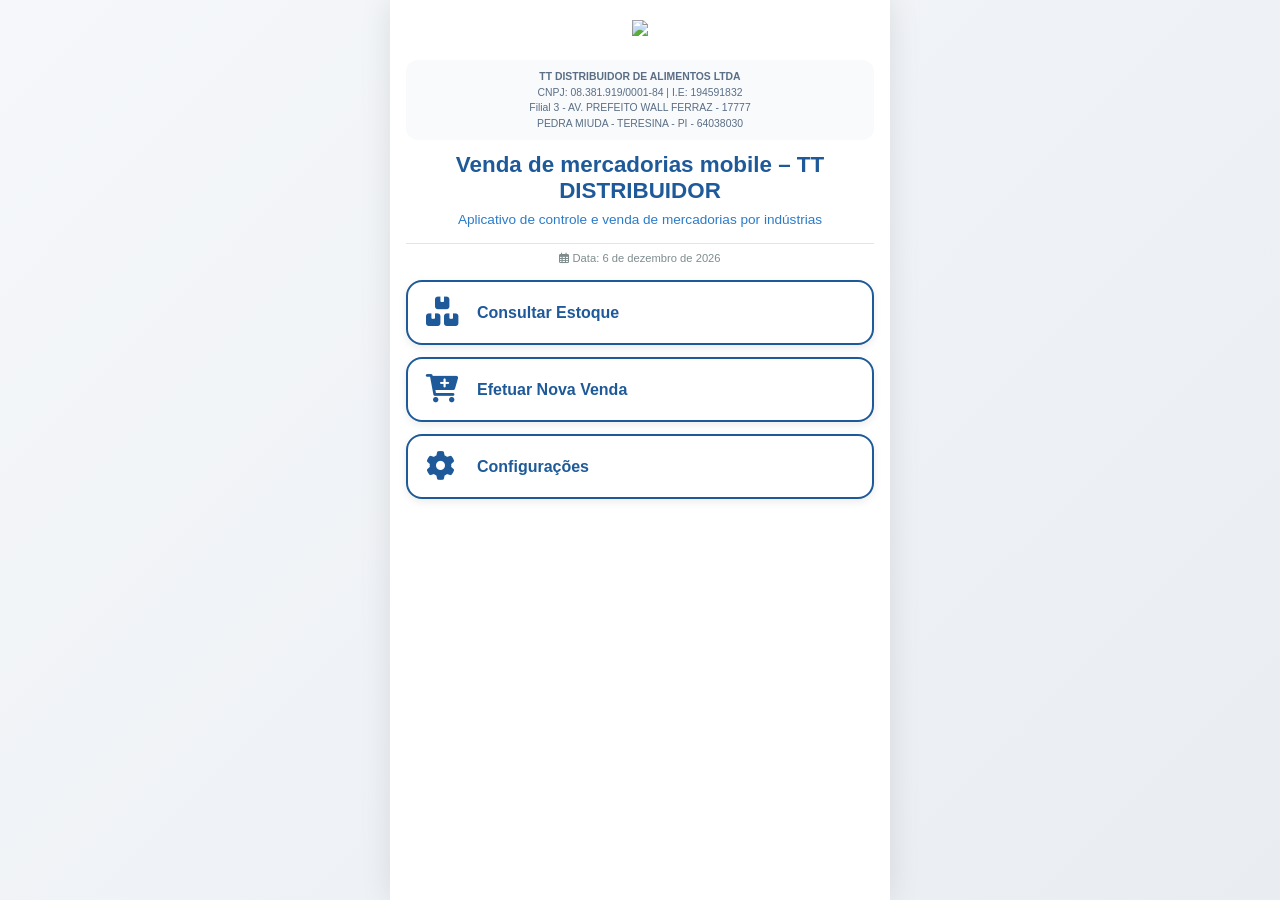
==== index.html @ 6c36cd5a "Update index.html" ====
<!DOCTYPE html>
<html lang="pt-BR">
<head>
    <meta charset="UTF-8">
    <meta name="viewport" content="width=device-width, initial-scale=1.0, viewport-fit=cover, user-scalable=no">
    <title>TT DISTRIBUIDOR - Vendas Mobile</title>
    <!-- APROVADO - NÃO MEXER: Font Awesome 6 -->
    <link rel="stylesheet" href="https://cdnjs.cloudflare.com/ajax/libs/font-awesome/6.0.0-beta3/css/all.min.css">
    <style>
        /* ========== APROVADO - NÃO MEXER ========== */
        * { margin: 0; padding: 0; box-sizing: border-box; -webkit-tap-highlight-color: transparent; }
        body { font-family: 'Segoe UI', sans-serif; background: linear-gradient(135deg, #f5f7fa 0%, #e9edf2 100%); display: flex; align-items: center; justify-content: center; min-height: 100vh; }
        .app-container { width: 100%; max-width: 500px; height: 100vh; background: white; box-shadow: 0 0 30px rgba(0,0,0,0.1); overflow-y: auto; overflow-x: hidden; position: relative; }
        .tela { width: 100%; min-height: 100vh; padding: 20px 16px 25px; display: flex; flex-direction: column; background: white; }
        #telaMenu { justify-content: space-between; }
        .card-content { width: 100%; flex: 1; display: flex; flex-direction: column; }
        .logo-area { text-align: center; margin-bottom: 12px; }
        .logo { max-width: 90px; height: auto; margin-bottom: 8px; }
        .empresa-dados { font-size: 0.65rem; color: #5a6e85; text-align: center; line-height: 1.3; background: #f8fafc; padding: 8px; border-radius: 12px; margin-bottom: 12px; }
        .empresa-dados p { margin: 2px 0; }
        .capa-titulo { font-size: 1.4rem; font-weight: 800; color: #1E5A99; text-align: center; margin-bottom: 0.5rem; }
        .capa-subtitulo { font-size: 0.85rem; color: #2B7BC9; text-align: center; margin-bottom: 1rem; }
        .data-ref { font-size: 0.7rem; color: #7f8c8d; text-align: center; margin-bottom: 1rem; padding-top: 0.5rem; border-top: 1px solid #e0e6ed; }
        .menu-botao { width: 100%; background: white; border: 2px solid #1E5A99; border-radius: 16px; padding: 0 18px; height: 65px; display: flex; align-items: center; gap: 15px; margin-bottom: 12px; cursor: pointer; transition: 0.2s; box-shadow: 0 3px 8px rgba(0,0,0,0.08); }
        .menu-botao:last-child { margin-bottom: 0; }
        .menu-botao i { font-size: 1.8rem; color: #1E5A99; width: 36px; }
        .menu-botao span { font-size: 1rem; font-weight: 600; color: #1E5A99; flex: 1; }
        .menu-botao:active { transform: scale(0.97); background: #f0f7ff; }

        /* Estoque - cabeçalho fixo (APROVADO) */
        #telaEstoque { height: 100vh; padding: 0; }
        #telaEstoque .card-content { height: 100%; padding: 20px 16px 25px; display: flex; flex-direction: column; }
        .estoque-fixed-header { position: sticky; top: 0; z-index: 10; background: white; padding-bottom: 10px; margin-bottom: 10px; flex-shrink: 0; }
        .tela-header { display: flex; align-items: center; gap: 12px; margin-bottom: 15px; padding-bottom: 10px; border-bottom: 2px solid #e2e8f0; }
        .btn-voltar { background: none; border: none; font-size: 1.5rem; color: #1E5A99; cursor: pointer; width: 36px; height: 36px; border-radius: 50%; display: flex; align-items: center; justify-content: center; }
        .btn-voltar:active { background: #eef2f8; }
        .tela-header h2 { font-size: 1.4rem; color: #1E5A99; margin: 0; }
        .search-box { width: 100%; padding: 10px 12px; margin: 8px 0 12px; border-radius: 10px; border: 1.5px solid #cbd5e0; font-size: 0.9rem; }
        .search-box:focus { outline: none; border-color: #1E5A99; box-shadow: 0 0 0 3px rgba(30,90,153,0.1); }
        .totais-container { display: flex; gap: 12px; margin-bottom: 12px; }
        .total-card { flex: 1; background: linear-gradient(135deg, #1E5A99 0%, #2B7BC9 100%); color: white; padding: 12px; border-radius: 12px; text-align: center; }
        .total-card i { font-size: 1.2rem; margin-bottom: 5px; display: block; }
        .total-label { font-size: 0.7rem; opacity: 0.9; }
        .total-value { font-size: 1.1rem; font-weight: bold; }
        .btn-nova-venda-estoque { width: 100%; padding: 12px; background: #1E5A99; color: white; border: none; border-radius: 12px; font-size: 1rem; font-weight: 600; margin: 10px 0 5px; cursor: pointer; }
        .btn-nova-venda-estoque:active { transform: scale(0.98); background: #0f3e6b; }
        .btn-exportar-excel { background-color: #28a745 !important; }
        .estoque-container { flex: 1; overflow-y: auto; min-height: 0; }
        .estoque-tabela { width: 100%; border-collapse: collapse; font-size: 0.75rem; }
        .estoque-tabela thead { position: sticky; top: 0; z-index: 9; background: #1E5A99; }
        .estoque-tabela th { background: #1E5A99; color: white; padding: 10px 6px; text-align: left; cursor: pointer; user-select: none; }
        .estoque-tabela th i { margin-left: 5px; font-size: 0.7rem; }
        .estoque-tabela td { padding: 8px 6px; border-bottom: 1px solid #e2e8f0; color: #2d3748; background: white; white-space: nowrap; }
        .estoque-tabela td:nth-child(2) { white-space: normal !important; word-break: break-word; }

        /* Telas de cliente e venda (APROVADO) */
        .tela-header-nofixed { display: flex; align-items: center; gap: 12px; margin-bottom: 15px; padding-bottom: 10px; border-bottom: 2px solid #e2e8f0; }
        .cliente-selecionado-box { background: #e8f0fe; padding: 12px; border-radius: 10px; margin: 10px 0; text-align: center; color: #1E5A99; font-weight: 500; }
        .btn-pesquisar-cliente { width: 100%; padding: 12px; background: #1E5A99; color: white; border: none; border-radius: 12px; font-size: 1rem; font-weight: 600; margin: 10px 0; cursor: pointer; }
        .clientes-lista { flex: 1; overflow-y: auto; margin-top: 10px; }
        .lista-clientes { display: flex; flex-direction: column; gap: 10px; }
        .cliente-card { background: white; border: 1px solid #e2e8f0; border-radius: 12px; padding: 12px; display: flex; justify-content: space-between; align-items: center; }
        .cliente-info { font-size: 0.7rem; color: #7f8c8d; }
        .btn-selecionar-cliente { background: #1E5A99; color: white; border: none; border-radius: 8px; padding: 8px 12px; cursor: pointer; }
        .form-cliente { margin-top: 15px; }
        .form-group { margin-bottom: 12px; }
        .form-group label { display: block; font-size: 0.75rem; font-weight: 600; color: #1E5A99; margin-bottom: 3px; }
        .form-group input { width: 100%; padding: 10px; border: 1px solid #cbd5e0; border-radius: 8px; }
        .form-row { display: flex; gap: 10px; }
        .botoes-form { display: flex; gap: 10px; margin-top: 15px; flex-wrap: wrap; }
        .btn-form { flex: 1; padding: 10px; border: none; border-radius: 8px; font-weight: 600; cursor: pointer; }
        .btn-salvar { background: #1E5A99; color: white; }
        .btn-excluir { background: #dc3545; color: white; }
        .btn-cancelar { background: #6c757d; color: white; }
        .btn-novo { background: #2B7BC9; color: white; }
        .loading-message, .error-message, .placeholder-mensagem { text-align: center; padding: 40px; border-radius: 24px; }
        .loading-message { color: #1E5A99; }
        .error-message { color: #e53e3e; background: #fff5f5; }
        .placeholder-mensagem { background: #f8fafc; border: 1px dashed #bdd4e7; color: #4b6b8f; }
        .placeholder-mensagem i { font-size: 2.5rem; color: #90aec9; margin-bottom: 12px; display: block; }

        /* Novos estilos para ações da venda */
        .acoes-venda { display: flex; gap: 8px; margin-bottom: 15px; flex-wrap: wrap; }
        .acoes-venda .btn-form { font-size: 0.8rem; padding: 8px; }

        /* Responsividade */
        @media (max-width: 480px) {
            .tela { padding: 15px 12px 20px; }
            .capa-titulo { font-size: 1.3rem; }
            .menu-botao { height: 58px; }
            .form-row { flex-direction: column; gap: 0; }
            .botoes-form { flex-direction: column; }
            .cliente-card { flex-direction: column; gap: 10px; text-align: center; }
            .btn-selecionar-cliente { width: 100%; }
            .acoes-venda { gap: 5px; }
            .acoes-venda .btn-form { padding: 6px; font-size: 0.7rem; }
        }
        .app-container::-webkit-scrollbar, .estoque-container::-webkit-scrollbar, .clientes-lista::-webkit-scrollbar { width: 5px; }
        .app-container::-webkit-scrollbar-track, .estoque-container::-webkit-scrollbar-track, .clientes-lista::-webkit-scrollbar-track { background: #e2e8f0; }
        .app-container::-webkit-scrollbar-thumb, .estoque-container::-webkit-scrollbar-thumb, .clientes-lista::-webkit-scrollbar-thumb { background: #1E5A99; border-radius: 10px; }
    </style>
</head>
<body>
<div class="app-container">
    <!-- ========== TELAS APROVADAS (MENU, ESTOQUE, CLIENTES, CONFIG) ========== -->
    <!-- MENU PRINCIPAL -->
    <div class="tela" id="telaMenu" style="display: flex;">
        <div class="card-content">
            <div class="logo-area"><img src="https://i.imgur.com/1BQJhXp.png" class="logo"></div>
            <div class="empresa-dados"><p><strong>TT DISTRIBUIDOR DE ALIMENTOS LTDA</strong></p><p>CNPJ: 08.381.919/0001-84 | I.E: 194591832</p><p>Filial 3 - AV. PREFEITO WALL FERRAZ - 17777</p><p>PEDRA MIUDA - TERESINA - PI - 64038030</p></div>
            <div class="capa-titulo">Venda de mercadorias mobile – TT DISTRIBUIDOR</div>
            <div class="capa-subtitulo">Aplicativo de controle e venda de mercadorias por indústrias</div>
            <div class="data-ref" id="dataAtual"></div>
            <div class="menu-botao" data-tela="telaEstoque"><i class="fas fa-boxes"></i><span>Consultar Estoque</span></div>
            <div class="menu-botao" data-tela="telaVenda"><i class="fas fa-cart-plus"></i><span>Efetuar Nova Venda</span></div>
            <div class="menu-botao" data-tela="telaConfig"><i class="fas fa-cog"></i><span>Configurações</span></div>
        </div>
    </div>

    <!-- ESTOQUE (APROVADO) -->
    <div class="tela" id="telaEstoque" style="display: none;">
        <div class="card-content">
            <div class="estoque-fixed-header">
                <div class="tela-header"><button class="btn-voltar" data-voltar="menu"><i class="fas fa-arrow-left"></i></button><h2><i class="fas fa-boxes"></i> Estoque</h2></div>
                <input type="text" id="pesquisaEstoque" class="search-box" placeholder="🔍 Pesquisar por código ou descrição...">
                <div class="totais-container"><div class="total-card"><i class="fas fa-dollar-sign"></i><div class="total-label">Valor Total</div><div class="total-value" id="valorTotal">R$ 0,00</div></div><div class="total-card"><i class="fas fa-boxes"></i><div class="total-label">Quantidade Total</div><div class="total-value" id="qtTotal">0</div></div></div>
                <button id="btnExportarExcel" class="btn-nova-venda-estoque btn-exportar-excel"><i class="fas fa-file-excel"></i> Exportar para Excel</button>
                <button id="btnNovaVendaEstoque" class="btn-nova-venda-estoque"><i class="fas fa-cart-plus"></i> Efetuar Nova Venda</button>
            </div>
            <div id="estoqueContainer" class="estoque-container"><div class="placeholder-mensagem">Carregando estoque...</div></div>
        </div>
    </div>

    <!-- VENDA (REFINADA COM CORREÇÕES) -->
    <div class="tela" id="telaVenda" style="display: none;">
        <div class="card-content">
            <div class="tela-header-nofixed">
                <button class="btn-voltar" data-voltar="menu"><i class="fas fa-arrow-left"></i></button>
                <h2 style="color: #1E5A99;"><i class="fas fa-cart-plus"></i> Nova Venda</h2>
            </div>
            <div class="cliente-selecionado-box" id="clienteSelecionadoDisplay"><strong>Nenhum cliente selecionado</strong></div>
            <!-- Ações da venda -->
            <div class="acoes-venda">
                <button id="btnAdicionarVenda" class="btn-form btn-novo"><i class="fas fa-plus"></i> Adicionar</button>
                <button id="btnEditarVenda" class="btn-form btn-salvar"><i class="fas fa-edit"></i> Editar</button>
                <button id="btnExcluirVenda" class="btn-form btn-excluir"><i class="fas fa-trash"></i> Excluir</button>
                <button id="btnCancelarVenda" class="btn-form btn-cancelar"><i class="fas fa-times"></i> Cancelar</button>
            </div>
            <!-- Botões principais (Lançar Produtos no topo, como solicitado) -->
            <button id="btnLancarProdutos" class="btn-nova-venda-estoque"><i class="fas fa-cube"></i> Lançar Produtos</button>
            <button id="btnPesquisarVendas" class="btn-nova-venda-estoque" style="background-color:#2B7BC9;"><i class="fas fa-search"></i> Pesquisar Vendas</button>
            <!-- Botão Cadastrar Cliente adicionado -->
            <button id="btnCadastrarClienteVenda" class="btn-nova-venda-estoque" style="background-color:#2B7BC9;"><i class="fas fa-user-plus"></i> Cadastrar Cliente</button>
        </div>
    </div>

    <!-- SELEÇÃO DE CLIENTE (APROVADO) -->
    <div class="tela" id="telaSelecionarCliente" style="display: none;">
        <div class="card-content">
            <div class="tela-header-nofixed"><button class="btn-voltar" data-voltar="venda"><i class="fas fa-arrow-left"></i></button><h2 style="color: #1E5A99;"><i class="fas fa-users"></i> Selecionar Cliente</h2></div>
            <input type="text" id="pesquisaCliente" class="search-box" placeholder="🔍 Pesquisar por Nome, CPF ou Telefone">
            <div id="listaClientesContainer" class="clientes-lista"><div class="loading-message">Carregando clientes...</div></div>
            <button id="btnCadastrarNovoCliente" class="btn-nova-venda-estoque" style="margin-top:15px;"><i class="fas fa-user-plus"></i> Cadastrar Novo Cliente</button>
        </div>
    </div>

    <!-- CADASTRO DE CLIENTES (APROVADO) -->
    <div class="tela" id="telaClientes" style="display: none;">
        <div class="card-content">
            <div class="tela-header-nofixed"><button class="btn-voltar" data-voltar="venda"><i class="fas fa-arrow-left"></i></button><h2 style="color: #1E5A99;"><i class="fas fa-users"></i> Cadastro de Clientes</h2></div>
            <input type="text" id="pesquisaClientesCadastro" class="search-box" placeholder="🔍 Pesquisar por nome ou CPF">
            <div id="listaClientesCadastro" class="clientes-lista" style="max-height:200px; margin:10px 0; border:1px solid #e2e8f0; border-radius:12px;"><div class="loading-message">Carregando clientes...</div></div>
            <div class="form-cliente">
                <h3 style="color:#1E5A99; margin-bottom:15px;">Dados do Cliente</h3>
                <div class="form-group"><label>Nome Completo *</label><input type="text" id="editNomeCliente" placeholder="Digite o nome completo"></div>
                <div class="form-group"><label>CPF</label><input type="text" id="editCpfCliente" placeholder="000.000.000-00"></div>
                <div class="form-group"><label>Telefone</label><input type="text" id="editTelefoneCliente" placeholder="(00) 00000-0000"></div>
                <div class="form-row"><div class="form-group" style="flex:1"><label>UF</label><input type="text" id="editUfCliente" placeholder="PI" maxlength="2"></div><div class="form-group" style="flex:2"><label>Cidade</label><input type="text" id="editCidadeCliente" placeholder="Teresina"></div></div>
                <div class="form-group"><label>Endereço</label><input type="text" id="editEnderecoCliente" placeholder="Rua, Avenida..."></div>
                <div class="form-row"><div class="form-group" style="flex:1"><label>Número</label><input type="text" id="editNumeroCliente" placeholder="Número"></div><div class="form-group" style="flex:2"><label>Complemento</label><input type="text" id="editComplementoCliente" placeholder="Apto, Bloco..."></div></div>
                <div class="form-group"><label>CEP</label><input type="text" id="editCepCliente" placeholder="00000-000"></div>
                <div class="botoes-form"><button id="btnCriarNovoCliente" class="btn-form btn-novo"><i class="fas fa-plus"></i> NOVO</button><button id="btnSalvarCliente" class="btn-form btn-salvar"><i class="fas fa-save"></i> SALVAR</button><button id="btnExcluirCliente" class="btn-form btn-excluir"><i class="fas fa-trash"></i> EXCLUIR</button><button id="btnCancelarCliente" class="btn-form btn-cancelar"><i class="fas fa-times"></i> CANCELAR</button></div>
            </div>
        </div>
    </div>

    <!-- CONFIGURAÇÕES (APROVADO) -->
    <div class="tela" id="telaConfig" style="display: none;">
        <div class="card-content">
            <div class="tela-header-nofixed"><button class="btn-voltar" data-voltar="menu"><i class="fas fa-arrow-left"></i></button><h2 style="color: #1E5A99;"><i class="fas fa-cog"></i> Configurações</h2></div>
            <div class="placeholder-mensagem"><i class="fas fa-sliders-h"></i> Ajustes do sistema<br><span style="font-size:0.85rem">Personalização futura</span></div>
        </div>
    </div>

    <!-- ========== NOVAS TELAS ========== -->
    <!-- LANÇAR PRODUTOS (com coluna DTVAL) -->
    <div class="tela" id="telaLancarProdutos" style="display: none;">
        <div class="card-content">
            <div class="tela-header-nofixed">
                <button class="btn-voltar" data-voltar="venda"><i class="fas fa-arrow-left"></i></button>
                <h2 style="color: #1E5A99;"><i class="fas fa-cube"></i> Lançar Produtos</h2>
            </div>
            <input type="text" id="pesquisaProdutoLancamento" class="search-box" placeholder="🔍 Pesquisar por código ou descrição...">
            <div class="estoque-container" id="tabelaLancamentoContainer">
                <div class="loading-message">Carregando produtos...</div>
            </div>
            <div class="totais-container" id="totaisLancamento" style="margin-top: 10px;">
                <div class="total-card"><i class="fas fa-boxes"></i><div class="total-label">Qtde Total</div><div class="total-value" id="lancQtdeTotal">0</div></div>
                <div class="total-card"><i class="fas fa-dollar-sign"></i><div class="total-label">Valor Total</div><div class="total-value" id="lancValorTotal">R$ 0,00</div></div>
            </div>
        </div>
    </div>

    <!-- HISTÓRICO DE VENDAS -->
    <div class="tela" id="telaHistoricoVendas" style="display: none;">
        <div class="card-content">
            <div class="tela-header-nofixed">
                <button class="btn-voltar" data-voltar="venda"><i class="fas fa-arrow-left"></i></button>
                <h2 style="color: #1E5A99;"><i class="fas fa-search"></i> Histórico de Vendas</h2>
            </div>
            <input type="text" id="pesquisaHistoricoVendas" class="search-box" placeholder="🔍 Pesquisar por ID, Cliente ou Data...">
            <div class="estoque-container" id="tabelaHistoricoContainer">
                <div class="loading-message">Carregando histórico...</div>
            </div>
        </div>
    </div>
</div>

<script>
    /* ============================================
       APROVADO - NÃO MEXER: CONFIGURAÇÕES GLOBAIS
       ============================================ */
    const API_URL = 'https://script.google.com/macros/s/AKfycbwCC3cN-zvxGjGw5QmlFsC7KMmFjgJFiBq6y6RikxExv_N7SqSDoewvzVIdn1NzF0Lfsw/exec';
    let produtosOriginais = [], clientesOriginais = [], clienteSelecionado = null, editandoClienteId = null;
    let sortStateEstoque = { col: -1, asc: true };
    let produtosFiltradosAtuais = [];

    // ========== TROCA DE TELAS (APROVADO) ==========
    function mostrarTela(id) {
        document.querySelectorAll('.tela').forEach(t => t.style.display = 'none');
        const tela = document.getElementById(id);
        if (tela) tela.style.display = 'flex';
    }

    // ========== DELEGAÇÃO DE EVENTOS - RESOLVE TODOS OS CLICK ==========
    document.addEventListener('click', function(e) {
        // Botões de voltar (qualquer elemento com a classe .btn-voltar)
        if (e.target.closest('.btn-voltar')) {
            const btn = e.target.closest('.btn-voltar');
            const destino = btn.getAttribute('data-voltar');
            if (destino) {
                mostrarTela(destino);
                return;
            }
        }

        // Botões do menu principal
        if (e.target.closest('.menu-botao')) {
            const btn = e.target.closest('.menu-botao');
            const destino = btn.getAttribute('data-tela');
            if (destino) mostrarTela(destino);
            return;
        }

        // Botão de selecionar cliente (dinâmico)
        if (e.target.classList && e.target.classList.contains('btn-selecionar-cliente')) {
            const id = e.target.getAttribute('data-id');
            const nome = e.target.getAttribute('data-nome');
            if (id && nome) {
                clienteSelecionado = { id: id, nome: nome };
                mostrarTela('telaVenda');
                document.getElementById('clienteSelecionadoDisplay').innerHTML = `<strong>Cliente:</strong> ${nome} (ID: ${id})`;
            }
            return;
        }

        // Tela de Estoque
        if (e.target.id === 'btnNovaVendaEstoque') {
            mostrarTela('telaVenda');
            return;
        }
        if (e.target.id === 'btnExportarExcel') {
            exportarParaExcel();
            return;
        }

        // Tela de Venda (ações principais)
        if (e.target.id === 'btnLancarProdutos') {
            mostrarTela('telaLancarProdutos');
            setTimeout(() => { carregarProdutosLancamento(); }, 100);
            return;
        }
        if (e.target.id === 'btnPesquisarVendas') {
            mostrarTela('telaHistoricoVendas');
            setTimeout(() => { carregarHistoricoVendas(); }, 100);
            return;
        }
        if (e.target.id === 'btnCadastrarClienteVenda') {
            editandoClienteId = null;
            limparFormCliente();
            mostrarTela('telaClientes');
            return;
        }

        // Tela de Seleção de Cliente
        if (e.target.id === 'btnPesquisarCliente') {
            mostrarTela('telaSelecionarCliente');
            carregarClientes();
            return;
        }
        if (e.target.id === 'btnCadastrarNovoCliente') {
            editandoClienteId = null;
            limparFormCliente();
            mostrarTela('telaClientes');
            return;
        }

        // Tela de Cadastro de Cliente
        if (e.target.id === 'btnCriarNovoCliente') {
            limparFormCliente();
            return;
        }
        if (e.target.id === 'btnSalvarCliente') {
            salvarCliente();
            return;
        }
        if (e.target.id === 'btnExcluirCliente') {
            excluirCliente();
            return;
        }
        if (e.target.id === 'btnCancelarCliente') {
            limparFormCliente();
            return;
        }

        // Ações placeholder da venda (futuro)
        if (e.target.id === 'btnAdicionarVenda') {
            alert('Funcionalidade "Adicionar venda" em desenvolvimento');
            return;
        }
        if (e.target.id === 'btnEditarVenda') {
            alert('Funcionalidade "Editar venda" em desenvolvimento');
            return;
        }
        if (e.target.id === 'btnExcluirVenda') {
            alert('Funcionalidade "Excluir venda" em desenvolvimento');
            return;
        }
        if (e.target.id === 'btnCancelarVenda') {
            alert('Funcionalidade "Cancelar venda" em desenvolvimento');
            return;
        }
    });

    // Data atual
    document.getElementById('dataAtual').innerHTML = `<i class="far fa-calendar-alt"></i> Data: ${new Date().toLocaleDateString('pt-BR', { year:'numeric', month:'long', day:'numeric' })}`;

    // ========== ESTOQUE (APROVADO) ==========
    async function carregarEstoque() {
        const container = document.getElementById('estoqueContainer');
        container.innerHTML = '<div class="loading-message">Carregando...</div>';
        try {
            const res = await fetch(`${API_URL}?tipo=estoque`);
            produtosOriginais = await res.json();
            atualizarEstoque();
        } catch(e) { container.innerHTML = '<div class="error-message">Erro ao carregar estoque</div>'; }
    }

    function atualizarEstoque() {
        const termo = document.getElementById('pesquisaEstoque').value.toLowerCase();
        produtosFiltradosAtuais = produtosOriginais.filter(p => 
            (p.CODPROD || '').toString().toLowerCase().includes(termo) || 
            (p.DESCRICAO || '').toString().toLowerCase().includes(termo)
        );
        if (sortStateEstoque.col !== -1) {
            ordenarDados(produtosFiltradosAtuais, sortStateEstoque.col, sortStateEstoque.asc);
        }
        atualizarTotaisEstoque(produtosFiltradosAtuais);
        document.getElementById('estoqueContainer').innerHTML = renderizarTabelaEstoque(produtosFiltradosAtuais);
    }

    function ordenarDados(dados, colIndex, asc) {
        const chaves = ['CODPROD', 'DESCRICAO', 'QT', 'VLCMVCUSTO'];
        dados.sort((a, b) => {
            let va = a[chaves[colIndex]], vb = b[chaves[colIndex]];
            if (va === undefined) va = '';
            if (vb === undefined) vb = '';
            if (typeof va === 'string') return asc ? va.localeCompare(vb) : vb.localeCompare(va);
            else return asc ? va - vb : vb - va;
        });
    }

    function ordenarTabelaEstoque(colIndex) {
        if (!produtosFiltradosAtuais || produtosFiltradosAtuais.length === 0) return;
        if (sortStateEstoque.col === colIndex) sortStateEstoque.asc = !sortStateEstoque.asc;
        else { sortStateEstoque.col = colIndex; sortStateEstoque.asc = true; }
        ordenarDados(produtosFiltradosAtuais, sortStateEstoque.col, sortStateEstoque.asc);
        document.getElementById('estoqueContainer').innerHTML = renderizarTabelaEstoque(produtosFiltradosAtuais);
        atualizarTotaisEstoque(produtosFiltradosAtuais);
    }

    function atualizarTotaisEstoque(produtos) {
        let valorTotal = 0, qtdTotal = 0;
        produtos.forEach(p => { let preco = parseFloat(p.VLCMVCUSTO) || 0; let qtd = parseInt(p.QT) || 0; valorTotal += preco * qtd; qtdTotal += qtd; });
        document.getElementById('valorTotal').innerText = Number(valorTotal).toLocaleString('pt-BR', { style: 'currency', currency: 'BRL' });
        document.getElementById('qtTotal').innerText = qtdTotal.toLocaleString('pt-BR');
    }

    function renderizarTabelaEstoque(produtos) {
        if (!produtos || produtos.length === 0) return `<div class="placeholder-mensagem"><i class="fas fa-box-open"></i>Nenhum produto encontrado</div>`;
        let html = '<table class="estoque-tabela"><thead><tr><th onclick="ordenarTabelaEstoque(0)">Código <i class="fas fa-sort"></i></th><th onclick="ordenarTabelaEstoque(1)">Produto <i class="fas fa-sort"></i></th><th onclick="ordenarTabelaEstoque(2)">Quantidade <i class="fas fa-sort"></i></th><th onclick="ordenarTabelaEstoque(3)">Preço <i class="fas fa-sort"></i></th></tr></thead><tbody>';
        produtos.forEach(p => {
            const cod = p.CODPROD || '-';
            const desc = p.DESCRICAO || '-';
            const qtd = Number(p.QT).toLocaleString('pt-BR');
            const preco = Number(p.VLCMVCUSTO).toLocaleString('pt-BR', { style: 'currency', currency: 'BRL' });
            html += `<tr><td style="white-space:nowrap">${cod}</td><td style="white-space:normal; word-break:break-word"><strong>${desc}</strong></td><td style="white-space:nowrap">${qtd}</td><td style="white-space:nowrap">${preco}</td></tr>`;
        });
        html += '</tbody></table>';
        return html;
    }

    function exportarParaExcel() {
        if (!produtosFiltradosAtuais || produtosFiltradosAtuais.length === 0) { alert('Nenhum dado para exportar.'); return; }
        let csv = 'Código;Produto;Quantidade;Preço (R$)\n';
        produtosFiltradosAtuais.forEach(p => {
            csv += `"${p.CODPROD || ''}";"${p.DESCRICAO || ''}";${p.QT || 0};${(parseFloat(p.VLCMVCUSTO) || 0).toFixed(2).replace('.', ',')}\n`;
        });
        const blob = new Blob(['\uFEFF' + csv], { type: 'text/csv;charset=utf-8;' });
        const link = document.createElement('a');
        const url = URL.createObjectURL(blob);
        link.href = url;
        link.download = 'estoque_filtrado.csv';
        document.body.appendChild(link); link.click(); document.body.removeChild(link);
        URL.revokeObjectURL(url);
    }

    // Evento de pesquisa do estoque (input)
    document.getElementById('pesquisaEstoque').addEventListener('input', () => { sortStateEstoque = { col: -1, asc: true }; atualizarEstoque(); });

    // Função global para ordenação
    window.ordenarTabelaEstoque = ordenarTabelaEstoque;

    // ========== CLIENTES ==========
    async function carregarClientes() {
        try {
            const res = await fetch(`${API_URL}?tipo=clientes`);
            clientesOriginais = await res.json();
            if (document.getElementById('listaClientesContainer')) exibirListaClientes('');
            if (document.getElementById('listaClientesCadastro')) atualizarListaClientesCadastro();
        } catch(e) { console.error(e); }
    }

    function exibirListaClientes(termo) {
        const container = document.getElementById('listaClientesContainer');
        let filtrados = clientesOriginais;
        if (termo) { const low = termo.toLowerCase(); filtrados = clientesOriginais.filter(c => (c.nome||'').toLowerCase().includes(low) || (c.cpf||'').includes(low) || (c.telefone||'').includes(low)); }
        if (!filtrados.length) { container.innerHTML = '<div class="placeholder-mensagem">Nenhum cliente encontrado</div>'; return; }
        let html = '<div class="lista-clientes">';
        filtrados.forEach(c => { html += `<div class="cliente-card"><div><strong>${c.nome}</strong><br><span class="cliente-info">CPF: ${c.cpf||'-'} | Tel: ${c.telefone||'-'}</span></div><button class="btn-selecionar-cliente" data-id="${c.id}" data-nome="${c.nome.replace(/'/g, "\\'")}">Selecionar</button></div>`; });
        container.innerHTML = html;
    }

    document.getElementById('pesquisaCliente').addEventListener('input', (e) => exibirListaClientes(e.target.value));

    function atualizarListaClientesCadastro() {
        const termo = document.getElementById('pesquisaClientesCadastro')?.value || '';
        let filtrados = clientesOriginais;
        if (termo) { const low = termo.toLowerCase(); filtrados = clientesOriginais.filter(c => (c.nome||'').toLowerCase().includes(low) || (c.cpf||'').includes(low)); }
        const container = document.getElementById('listaClientesCadastro');
        if (!filtrados.length) { container.innerHTML = '<div class="placeholder-mensagem">Nenhum cliente encontrado</div>'; return; }
        let html = '<div class="lista-clientes">';
        filtrados.forEach(c => { html += `<div class="cliente-card" data-id="${c.id}"><div><strong>${c.nome}</strong><br><span class="cliente-info">CPF: ${c.cpf||'-'} | ID: ${c.id}</span></div></div>`; });
        container.innerHTML = html;
        document.querySelectorAll('#listaClientesCadastro .cliente-card').forEach(card => {
            card.addEventListener('click', () => { const id = parseInt(card.dataset.id); const cliente = clientesOriginais.find(c => c.id == id); if (cliente) preencherFormCliente(cliente); });
        });
    }

    function preencherFormCliente(cliente) {
        editandoClienteId = cliente.id;
        document.getElementById('editNomeCliente').value = cliente.nome || '';
        document.getElementById('editCpfCliente').value = cliente.cpf || '';
        document.getElementById('editTelefoneCliente').value = cliente.telefone || '';
        document.getElementById('editUfCliente').value = cliente.uf || '';
        document.getElementById('editCidadeCliente').value = cliente.cidade || '';
        document.getElementById('editEnderecoCliente').value = cliente.endereco || '';
        document.getElementById('editNumeroCliente').value = cliente.numero || '';
        document.getElementById('editComplementoCliente').value = cliente.complemento || '';
        document.getElementById('editCepCliente').value = cliente.cep || '';
    }

    function limparFormCliente() { editandoClienteId = null; document.querySelectorAll('#telaClientes input[type="text"]').forEach(inp => inp.value = ''); }

    async function salvarCliente() {
        const cliente = { acao: 'cliente', modo: editandoClienteId ? 'editar' : 'novo', id: editandoClienteId, nome: document.getElementById('editNomeCliente').value, cpf: document.getElementById('editCpfCliente').value, telefone: document.getElementById('editTelefoneCliente').value, uf: document.getElementById('editUfCliente').value, cidade: document.getElementById('editCidadeCliente').value, endereco: document.getElementById('editEnderecoCliente').value, numero: document.getElementById('editNumeroCliente').value, complemento: document.getElementById('editComplementoCliente').value, cep: document.getElementById('editCepCliente').value };
        if (!cliente.nome) { alert('Nome é obrigatório'); return; }
        try {
            const formData = new FormData();
            formData.append('dados', JSON.stringify(cliente));
            const res = await fetch(API_URL, { method: 'POST', body: formData });
            const data = await res.json();
            if (data.status === 'ok') { alert('Cliente salvo!'); limparFormCliente(); await carregarClientes(); if (clienteSelecionado && clienteSelecionado.id == editandoClienteId) { clienteSelecionado.nome = cliente.nome; document.getElementById('clienteSelecionadoDisplay').innerHTML = `<strong>Cliente:</strong> ${cliente.nome} (ID: ${clienteSelecionado.id})`; } }
            else alert('Erro ao salvar');
        } catch(e) { alert('Erro de conexão'); }
    }

    async function excluirCliente() {
        if (!editandoClienteId) { alert('Selecione um cliente'); return; }
        if (!confirm('Excluir permanentemente?')) return;
        try {
            const formData = new FormData();
            formData.append('dados', JSON.stringify({ acao: 'cliente', modo: 'excluir', id: editandoClienteId }));
            const res = await fetch(API_URL, { method: 'POST', body: formData });
            const data = await res.json();
            if (data.status === 'ok') { alert('Cliente excluído'); limparFormCliente(); await carregarClientes(); if (clienteSelecionado && clienteSelecionado.id == editandoClienteId) { clienteSelecionado = null; document.getElementById('clienteSelecionadoDisplay').innerHTML = '<strong>Nenhum cliente selecionado</strong>'; } }
            else alert('Erro ao excluir');
        } catch(e) { alert('Erro de conexão'); }
    }

    document.getElementById('pesquisaClientesCadastro').addEventListener('input', () => atualizarListaClientesCadastro());

    // ========== NOVAS FUNCIONALIDADES ==========
    // Tela: Lançar Produtos (com coluna DTVAL)
    async function carregarProdutosLancamento() {
        const container = document.getElementById('tabelaLancamentoContainer');
        if (!container) return;
        container.innerHTML = '<div class="loading-message">Carregando produtos...</div>';
        try {
            const res = await fetch(`${API_URL}?tipo=estoque`);
            const produtos = await res.json();
            window.produtosLancamento = produtos;
            renderizarTabelaLancamento(produtos);
        } catch(e) { container.innerHTML = '<div class="error-message">Erro ao carregar produtos</div>'; }
    }

    function renderizarTabelaLancamento(produtos, termo = '') {
        const container = document.getElementById('tabelaLancamentoContainer');
        let filtrados = produtos;
        if (termo) {
            const low = termo.toLowerCase();
            filtrados = produtos.filter(p => (p.CODPROD || '').toLowerCase().includes(low) || (p.DESCRICAO || '').toLowerCase().includes(low));
        }
        if (!filtrados.length) { container.innerHTML = '<div class="placeholder-mensagem">Nenhum produto encontrado</div>'; atualizarTotaisLancamento([]); return; }

        let html = '<table class="estoque-tabela"><thead><tr><th>Código</th><th>Produto</th><th>Validade</th><th>Quantidade</th><th>Preço Unit.</th></tr></thead><tbody>';
        filtrados.forEach(p => {
            const cod = p.CODPROD || '-';
            const desc = p.DESCRICAO || '-';
            const dtval = p.DTVAL || '-';
            const qtd = Number(p.QT).toLocaleString('pt-BR');
            const preco = Number(p.VLCMVCUSTO).toLocaleString('pt-BR', { style: 'currency', currency: 'BRL' });
            html += `<td><td style="white-space:nowrap">${cod}</td><td style="white-space:normal; word-break:break-word"><strong>${desc}</strong></td><td style="white-space:nowrap">${dtval}</td><td style="white-space:nowrap">${qtd}</td><td style="white-space:nowrap">${preco}</td></tr>`;
        });
        html += '</tbody></table>';
        container.innerHTML = html;
        atualizarTotaisLancamento(filtrados);
    }

    function atualizarTotaisLancamento(produtos) {
        let qtdeTotal = 0, valorTotal = 0;
        produtos.forEach(p => { qtdeTotal += parseInt(p.QT) || 0; valorTotal += (parseFloat(p.VLCMVCUSTO) || 0) * (parseInt(p.QT) || 0); });
        document.getElementById('lancQtdeTotal').innerText = qtdeTotal.toLocaleString('pt-BR');
        document.getElementById('lancValorTotal').innerText = valorTotal.toLocaleString('pt-BR', { style: 'currency', currency: 'BRL' });
    }

    document.getElementById('pesquisaProdutoLancamento').addEventListener('input', (e) => {
        if (window.produtosLancamento) renderizarTabelaLancamento(window.produtosLancamento, e.target.value);
    });

    // Tela: Histórico de Vendas (exemplo com dados fictícios)
    async function carregarHistoricoVendas() {
        const container = document.getElementById('tabelaHistoricoContainer');
        if (!container) return;
        container.innerHTML = '<div class="loading-message">Carregando histórico...</div>';
        try {
            // Simulação - substituir por chamada real
            const vendas = [
                { id: 1, data: '15/06/2024', cliente: 'João Silva', valorTotal: 1250.90, itens: [{produto:'Produto A', qtd:2, preco:50.00}] },
                { id: 2, data: '14/06/2024', cliente: 'Maria Oliveira', valorTotal: 89.50, itens: [{produto:'Produto B', qtd:1, preco:89.50}] },
                { id: 3, data: '13/06/2024', cliente: 'Carlos Souza', valorTotal: 350.00, itens: [{produto:'Produto C', qtd:5, preco:70.00}] }
            ];
            window.vendasHistorico = vendas;
            renderizarHistoricoVendas(vendas);
        } catch(e) { container.innerHTML = '<div class="error-message">Erro ao carregar histórico</div>'; }
    }

    function renderizarHistoricoVendas(vendas, termo = '') {
        const container = document.getElementById('tabelaHistoricoContainer');
        let filtrados = vendas;
        if (termo) {
            const low = termo.toLowerCase();
            filtrados = vendas.filter(v => v.id.toString().includes(low) || v.cliente.toLowerCase().includes(low) || v.data.includes(low));
        }
        if (!filtrados.length) { container.innerHTML = '<div class="placeholder-mensagem">Nenhuma venda encontrada</div>'; return; }

        let html = '<table class="estoque-tabela"><thead><tr><th>ID Venda</th><th>Data</th><th>Cliente</th><th>Valor Total</th><th>Ações</th></tr></thead><tbody>';
        filtrados.forEach(v => {
            const valorFormatado = Number(v.valorTotal).toLocaleString('pt-BR', { style: 'currency', currency: 'BRL' });
            html += `<tr><td style="white-space:nowrap">${v.id}</td><td style="white-space:nowrap">${v.data}</td><td style="white-space:nowrap">${v.cliente}</td><td style="white-space:nowrap">${valorFormatado}</td><td style="white-space:nowrap"><button class="btn-ver-detalhes" data-id="${v.id}">Ver Detalhes</button></td></tr>`;
        });
        html += '</tbody></table>';
        container.innerHTML = html;
        document.querySelectorAll('.btn-ver-detalhes').forEach(btn => {
            btn.removeEventListener('click', handleDetalhesVenda);
            btn.addEventListener('click', handleDetalhesVenda);
        });
    }

    function handleDetalhesVenda(e) {
        const id = parseInt(e.target.getAttribute('data-id'));
        const venda = window.vendasHistorico.find(v => v.id === id);
        if (venda) {
            let msg = `Itens da venda ${venda.id}:\n`;
            venda.itens.forEach(i => { msg += `- ${i.produto}: ${i.qtd} x R$ ${i.preco.toFixed(2)} = R$ ${(i.qtd*i.preco).toFixed(2)}\n`; });
            alert(msg);
        }
    }

    document.getElementById('pesquisaHistoricoVendas').addEventListener('input', (e) => {
        if (window.vendasHistorico) renderizarHistoricoVendas(window.vendasHistorico, e.target.value);
    });

    // ========== INICIALIZAÇÃO ==========
    document.addEventListener('DOMContentLoaded', function() {
        carregarEstoque();
        carregarClientes();
        mostrarTela('telaMenu');
    });
</script>
</body>
</html>
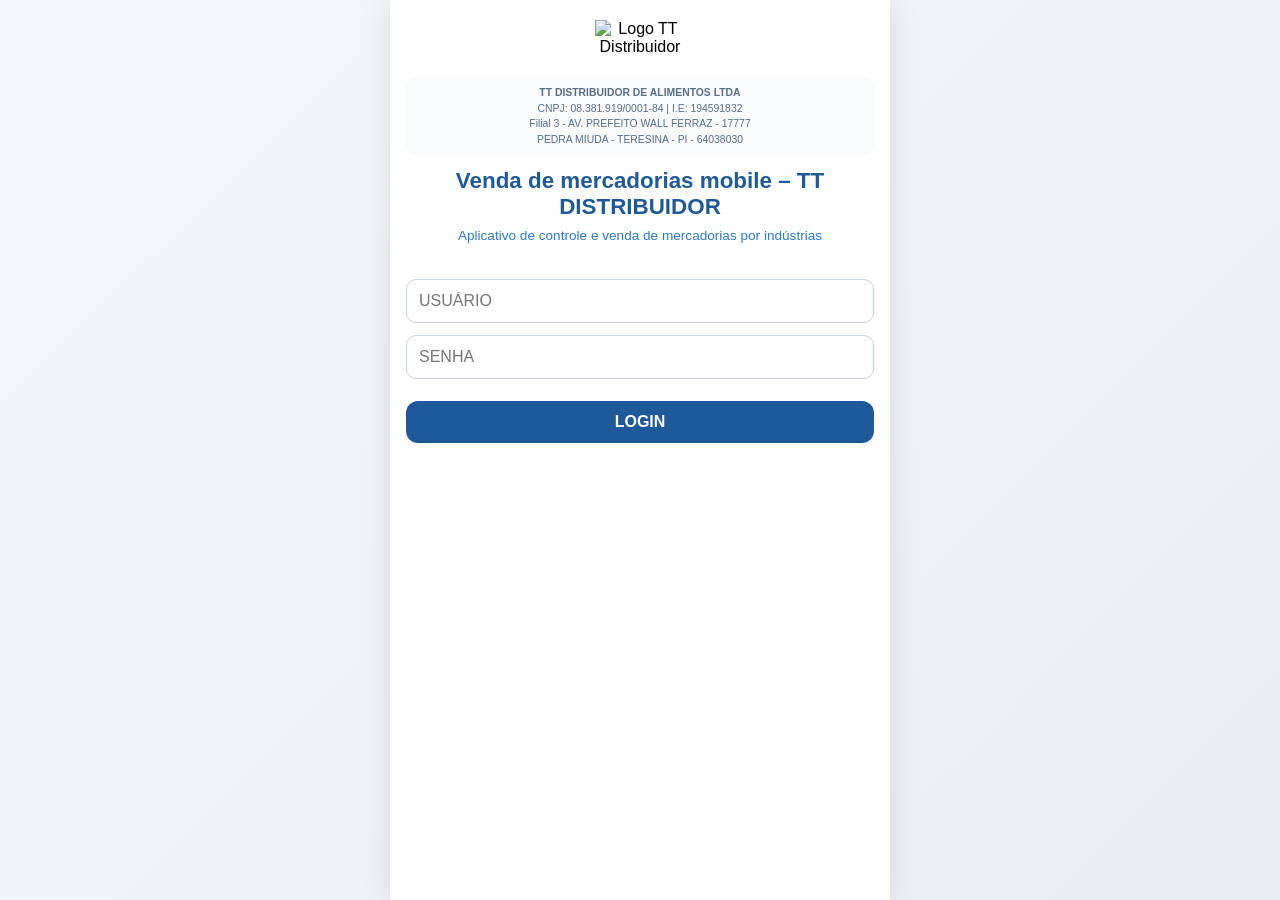
==== commit dddce631: "Add files via upload" ====
--- a/index.html
+++ b/index.html
@@ -4,629 +4,37 @@
     <meta charset="UTF-8">
     <meta name="viewport" content="width=device-width, initial-scale=1.0, viewport-fit=cover, user-scalable=no">
     <title>TT DISTRIBUIDOR - Vendas Mobile</title>
-    <!-- APROVADO - NÃO MEXER: Font Awesome 6 -->
     <link rel="stylesheet" href="https://cdnjs.cloudflare.com/ajax/libs/font-awesome/6.0.0-beta3/css/all.min.css">
-    <style>
-        /* ========== APROVADO - NÃO MEXER ========== */
-        * { margin: 0; padding: 0; box-sizing: border-box; -webkit-tap-highlight-color: transparent; }
-        body { font-family: 'Segoe UI', sans-serif; background: linear-gradient(135deg, #f5f7fa 0%, #e9edf2 100%); display: flex; align-items: center; justify-content: center; min-height: 100vh; }
-        .app-container { width: 100%; max-width: 500px; height: 100vh; background: white; box-shadow: 0 0 30px rgba(0,0,0,0.1); overflow-y: auto; overflow-x: hidden; position: relative; }
-        .tela { width: 100%; min-height: 100vh; padding: 20px 16px 25px; display: flex; flex-direction: column; background: white; }
-        #telaMenu { justify-content: space-between; }
-        .card-content { width: 100%; flex: 1; display: flex; flex-direction: column; }
-        .logo-area { text-align: center; margin-bottom: 12px; }
-        .logo { max-width: 90px; height: auto; margin-bottom: 8px; }
-        .empresa-dados { font-size: 0.65rem; color: #5a6e85; text-align: center; line-height: 1.3; background: #f8fafc; padding: 8px; border-radius: 12px; margin-bottom: 12px; }
-        .empresa-dados p { margin: 2px 0; }
-        .capa-titulo { font-size: 1.4rem; font-weight: 800; color: #1E5A99; text-align: center; margin-bottom: 0.5rem; }
-        .capa-subtitulo { font-size: 0.85rem; color: #2B7BC9; text-align: center; margin-bottom: 1rem; }
-        .data-ref { font-size: 0.7rem; color: #7f8c8d; text-align: center; margin-bottom: 1rem; padding-top: 0.5rem; border-top: 1px solid #e0e6ed; }
-        .menu-botao { width: 100%; background: white; border: 2px solid #1E5A99; border-radius: 16px; padding: 0 18px; height: 65px; display: flex; align-items: center; gap: 15px; margin-bottom: 12px; cursor: pointer; transition: 0.2s; box-shadow: 0 3px 8px rgba(0,0,0,0.08); }
-        .menu-botao:last-child { margin-bottom: 0; }
-        .menu-botao i { font-size: 1.8rem; color: #1E5A99; width: 36px; }
-        .menu-botao span { font-size: 1rem; font-weight: 600; color: #1E5A99; flex: 1; }
-        .menu-botao:active { transform: scale(0.97); background: #f0f7ff; }
-
-        /* Estoque - cabeçalho fixo (APROVADO) */
-        #telaEstoque { height: 100vh; padding: 0; }
-        #telaEstoque .card-content { height: 100%; padding: 20px 16px 25px; display: flex; flex-direction: column; }
-        .estoque-fixed-header { position: sticky; top: 0; z-index: 10; background: white; padding-bottom: 10px; margin-bottom: 10px; flex-shrink: 0; }
-        .tela-header { display: flex; align-items: center; gap: 12px; margin-bottom: 15px; padding-bottom: 10px; border-bottom: 2px solid #e2e8f0; }
-        .btn-voltar { background: none; border: none; font-size: 1.5rem; color: #1E5A99; cursor: pointer; width: 36px; height: 36px; border-radius: 50%; display: flex; align-items: center; justify-content: center; }
-        .btn-voltar:active { background: #eef2f8; }
-        .tela-header h2 { font-size: 1.4rem; color: #1E5A99; margin: 0; }
-        .search-box { width: 100%; padding: 10px 12px; margin: 8px 0 12px; border-radius: 10px; border: 1.5px solid #cbd5e0; font-size: 0.9rem; }
-        .search-box:focus { outline: none; border-color: #1E5A99; box-shadow: 0 0 0 3px rgba(30,90,153,0.1); }
-        .totais-container { display: flex; gap: 12px; margin-bottom: 12px; }
-        .total-card { flex: 1; background: linear-gradient(135deg, #1E5A99 0%, #2B7BC9 100%); color: white; padding: 12px; border-radius: 12px; text-align: center; }
-        .total-card i { font-size: 1.2rem; margin-bottom: 5px; display: block; }
-        .total-label { font-size: 0.7rem; opacity: 0.9; }
-        .total-value { font-size: 1.1rem; font-weight: bold; }
-        .btn-nova-venda-estoque { width: 100%; padding: 12px; background: #1E5A99; color: white; border: none; border-radius: 12px; font-size: 1rem; font-weight: 600; margin: 10px 0 5px; cursor: pointer; }
-        .btn-nova-venda-estoque:active { transform: scale(0.98); background: #0f3e6b; }
-        .btn-exportar-excel { background-color: #28a745 !important; }
-        .estoque-container { flex: 1; overflow-y: auto; min-height: 0; }
-        .estoque-tabela { width: 100%; border-collapse: collapse; font-size: 0.75rem; }
-        .estoque-tabela thead { position: sticky; top: 0; z-index: 9; background: #1E5A99; }
-        .estoque-tabela th { background: #1E5A99; color: white; padding: 10px 6px; text-align: left; cursor: pointer; user-select: none; }
-        .estoque-tabela th i { margin-left: 5px; font-size: 0.7rem; }
-        .estoque-tabela td { padding: 8px 6px; border-bottom: 1px solid #e2e8f0; color: #2d3748; background: white; white-space: nowrap; }
-        .estoque-tabela td:nth-child(2) { white-space: normal !important; word-break: break-word; }
-
-        /* Telas de cliente e venda (APROVADO) */
-        .tela-header-nofixed { display: flex; align-items: center; gap: 12px; margin-bottom: 15px; padding-bottom: 10px; border-bottom: 2px solid #e2e8f0; }
-        .cliente-selecionado-box { background: #e8f0fe; padding: 12px; border-radius: 10px; margin: 10px 0; text-align: center; color: #1E5A99; font-weight: 500; }
-        .btn-pesquisar-cliente { width: 100%; padding: 12px; background: #1E5A99; color: white; border: none; border-radius: 12px; font-size: 1rem; font-weight: 600; margin: 10px 0; cursor: pointer; }
-        .clientes-lista { flex: 1; overflow-y: auto; margin-top: 10px; }
-        .lista-clientes { display: flex; flex-direction: column; gap: 10px; }
-        .cliente-card { background: white; border: 1px solid #e2e8f0; border-radius: 12px; padding: 12px; display: flex; justify-content: space-between; align-items: center; }
-        .cliente-info { font-size: 0.7rem; color: #7f8c8d; }
-        .btn-selecionar-cliente { background: #1E5A99; color: white; border: none; border-radius: 8px; padding: 8px 12px; cursor: pointer; }
-        .form-cliente { margin-top: 15px; }
-        .form-group { margin-bottom: 12px; }
-        .form-group label { display: block; font-size: 0.75rem; font-weight: 600; color: #1E5A99; margin-bottom: 3px; }
-        .form-group input { width: 100%; padding: 10px; border: 1px solid #cbd5e0; border-radius: 8px; }
-        .form-row { display: flex; gap: 10px; }
-        .botoes-form { display: flex; gap: 10px; margin-top: 15px; flex-wrap: wrap; }
-        .btn-form { flex: 1; padding: 10px; border: none; border-radius: 8px; font-weight: 600; cursor: pointer; }
-        .btn-salvar { background: #1E5A99; color: white; }
-        .btn-excluir { background: #dc3545; color: white; }
-        .btn-cancelar { background: #6c757d; color: white; }
-        .btn-novo { background: #2B7BC9; color: white; }
-        .loading-message, .error-message, .placeholder-mensagem { text-align: center; padding: 40px; border-radius: 24px; }
-        .loading-message { color: #1E5A99; }
-        .error-message { color: #e53e3e; background: #fff5f5; }
-        .placeholder-mensagem { background: #f8fafc; border: 1px dashed #bdd4e7; color: #4b6b8f; }
-        .placeholder-mensagem i { font-size: 2.5rem; color: #90aec9; margin-bottom: 12px; display: block; }
-
-        /* Novos estilos para ações da venda */
-        .acoes-venda { display: flex; gap: 8px; margin-bottom: 15px; flex-wrap: wrap; }
-        .acoes-venda .btn-form { font-size: 0.8rem; padding: 8px; }
-
-        /* Responsividade */
-        @media (max-width: 480px) {
-            .tela { padding: 15px 12px 20px; }
-            .capa-titulo { font-size: 1.3rem; }
-            .menu-botao { height: 58px; }
-            .form-row { flex-direction: column; gap: 0; }
-            .botoes-form { flex-direction: column; }
-            .cliente-card { flex-direction: column; gap: 10px; text-align: center; }
-            .btn-selecionar-cliente { width: 100%; }
-            .acoes-venda { gap: 5px; }
-            .acoes-venda .btn-form { padding: 6px; font-size: 0.7rem; }
-        }
-        .app-container::-webkit-scrollbar, .estoque-container::-webkit-scrollbar, .clientes-lista::-webkit-scrollbar { width: 5px; }
-        .app-container::-webkit-scrollbar-track, .estoque-container::-webkit-scrollbar-track, .clientes-lista::-webkit-scrollbar-track { background: #e2e8f0; }
-        .app-container::-webkit-scrollbar-thumb, .estoque-container::-webkit-scrollbar-thumb, .clientes-lista::-webkit-scrollbar-thumb { background: #1E5A99; border-radius: 10px; }
-    </style>
+    <link rel="stylesheet" href="style.css">
 </head>
 <body>
-<div class="app-container">
-    <!-- ========== TELAS APROVADAS (MENU, ESTOQUE, CLIENTES, CONFIG) ========== -->
-    <!-- MENU PRINCIPAL -->
-    <div class="tela" id="telaMenu" style="display: flex;">
-        <div class="card-content">
-            <div class="logo-area"><img src="https://i.imgur.com/1BQJhXp.png" class="logo"></div>
-            <div class="empresa-dados"><p><strong>TT DISTRIBUIDOR DE ALIMENTOS LTDA</strong></p><p>CNPJ: 08.381.919/0001-84 | I.E: 194591832</p><p>Filial 3 - AV. PREFEITO WALL FERRAZ - 17777</p><p>PEDRA MIUDA - TERESINA - PI - 64038030</p></div>
-            <div class="capa-titulo">Venda de mercadorias mobile – TT DISTRIBUIDOR</div>
-            <div class="capa-subtitulo">Aplicativo de controle e venda de mercadorias por indústrias</div>
-            <div class="data-ref" id="dataAtual"></div>
-            <div class="menu-botao" data-tela="telaEstoque"><i class="fas fa-boxes"></i><span>Consultar Estoque</span></div>
-            <div class="menu-botao" data-tela="telaVenda"><i class="fas fa-cart-plus"></i><span>Efetuar Nova Venda</span></div>
-            <div class="menu-botao" data-tela="telaConfig"><i class="fas fa-cog"></i><span>Configurações</span></div>
-        </div>
+<div class="app-container" id="appContainer">
+    <div id="conteudoApp">
+        <div class="loading-message">Carregando...</div>
     </div>
+</div>
 
-    <!-- ESTOQUE (APROVADO) -->
-    <div class="tela" id="telaEstoque" style="display: none;">
-        <div class="card-content">
-            <div class="estoque-fixed-header">
-                <div class="tela-header"><button class="btn-voltar" data-voltar="menu"><i class="fas fa-arrow-left"></i></button><h2><i class="fas fa-boxes"></i> Estoque</h2></div>
-                <input type="text" id="pesquisaEstoque" class="search-box" placeholder="🔍 Pesquisar por código ou descrição...">
-                <div class="totais-container"><div class="total-card"><i class="fas fa-dollar-sign"></i><div class="total-label">Valor Total</div><div class="total-value" id="valorTotal">R$ 0,00</div></div><div class="total-card"><i class="fas fa-boxes"></i><div class="total-label">Quantidade Total</div><div class="total-value" id="qtTotal">0</div></div></div>
-                <button id="btnExportarExcel" class="btn-nova-venda-estoque btn-exportar-excel"><i class="fas fa-file-excel"></i> Exportar para Excel</button>
-                <button id="btnNovaVendaEstoque" class="btn-nova-venda-estoque"><i class="fas fa-cart-plus"></i> Efetuar Nova Venda</button>
-            </div>
-            <div id="estoqueContainer" class="estoque-container"><div class="placeholder-mensagem">Carregando estoque...</div></div>
-        </div>
+<!-- MODAIS GLOBAIS -->
+<div id="modalAlertaCustom" class="modal-overlay">
+    <div class="modal-card">
+        <i class="fas fa-info-circle"></i>
+        <p id="mensagemAlertaCustom">Mensagem</p>
+        <button id="btnFecharAlertaCustom">OK</button>
     </div>
+</div>
 
-    <!-- VENDA (REFINADA COM CORREÇÕES) -->
-    <div class="tela" id="telaVenda" style="display: none;">
-        <div class="card-content">
-            <div class="tela-header-nofixed">
-                <button class="btn-voltar" data-voltar="menu"><i class="fas fa-arrow-left"></i></button>
-                <h2 style="color: #1E5A99;"><i class="fas fa-cart-plus"></i> Nova Venda</h2>
-            </div>
-            <div class="cliente-selecionado-box" id="clienteSelecionadoDisplay"><strong>Nenhum cliente selecionado</strong></div>
-            <!-- Ações da venda -->
-            <div class="acoes-venda">
-                <button id="btnAdicionarVenda" class="btn-form btn-novo"><i class="fas fa-plus"></i> Adicionar</button>
-                <button id="btnEditarVenda" class="btn-form btn-salvar"><i class="fas fa-edit"></i> Editar</button>
-                <button id="btnExcluirVenda" class="btn-form btn-excluir"><i class="fas fa-trash"></i> Excluir</button>
-                <button id="btnCancelarVenda" class="btn-form btn-cancelar"><i class="fas fa-times"></i> Cancelar</button>
-            </div>
-            <!-- Botões principais (Lançar Produtos no topo, como solicitado) -->
-            <button id="btnLancarProdutos" class="btn-nova-venda-estoque"><i class="fas fa-cube"></i> Lançar Produtos</button>
-            <button id="btnPesquisarVendas" class="btn-nova-venda-estoque" style="background-color:#2B7BC9;"><i class="fas fa-search"></i> Pesquisar Vendas</button>
-            <!-- Botão Cadastrar Cliente adicionado -->
-            <button id="btnCadastrarClienteVenda" class="btn-nova-venda-estoque" style="background-color:#2B7BC9;"><i class="fas fa-user-plus"></i> Cadastrar Cliente</button>
-        </div>
-    </div>
-
-    <!-- SELEÇÃO DE CLIENTE (APROVADO) -->
-    <div class="tela" id="telaSelecionarCliente" style="display: none;">
-        <div class="card-content">
-            <div class="tela-header-nofixed"><button class="btn-voltar" data-voltar="venda"><i class="fas fa-arrow-left"></i></button><h2 style="color: #1E5A99;"><i class="fas fa-users"></i> Selecionar Cliente</h2></div>
-            <input type="text" id="pesquisaCliente" class="search-box" placeholder="🔍 Pesquisar por Nome, CPF ou Telefone">
-            <div id="listaClientesContainer" class="clientes-lista"><div class="loading-message">Carregando clientes...</div></div>
-            <button id="btnCadastrarNovoCliente" class="btn-nova-venda-estoque" style="margin-top:15px;"><i class="fas fa-user-plus"></i> Cadastrar Novo Cliente</button>
-        </div>
-    </div>
-
-    <!-- CADASTRO DE CLIENTES (APROVADO) -->
-    <div class="tela" id="telaClientes" style="display: none;">
-        <div class="card-content">
-            <div class="tela-header-nofixed"><button class="btn-voltar" data-voltar="venda"><i class="fas fa-arrow-left"></i></button><h2 style="color: #1E5A99;"><i class="fas fa-users"></i> Cadastro de Clientes</h2></div>
-            <input type="text" id="pesquisaClientesCadastro" class="search-box" placeholder="🔍 Pesquisar por nome ou CPF">
-            <div id="listaClientesCadastro" class="clientes-lista" style="max-height:200px; margin:10px 0; border:1px solid #e2e8f0; border-radius:12px;"><div class="loading-message">Carregando clientes...</div></div>
-            <div class="form-cliente">
-                <h3 style="color:#1E5A99; margin-bottom:15px;">Dados do Cliente</h3>
-                <div class="form-group"><label>Nome Completo *</label><input type="text" id="editNomeCliente" placeholder="Digite o nome completo"></div>
-                <div class="form-group"><label>CPF</label><input type="text" id="editCpfCliente" placeholder="000.000.000-00"></div>
-                <div class="form-group"><label>Telefone</label><input type="text" id="editTelefoneCliente" placeholder="(00) 00000-0000"></div>
-                <div class="form-row"><div class="form-group" style="flex:1"><label>UF</label><input type="text" id="editUfCliente" placeholder="PI" maxlength="2"></div><div class="form-group" style="flex:2"><label>Cidade</label><input type="text" id="editCidadeCliente" placeholder="Teresina"></div></div>
-                <div class="form-group"><label>Endereço</label><input type="text" id="editEnderecoCliente" placeholder="Rua, Avenida..."></div>
-                <div class="form-row"><div class="form-group" style="flex:1"><label>Número</label><input type="text" id="editNumeroCliente" placeholder="Número"></div><div class="form-group" style="flex:2"><label>Complemento</label><input type="text" id="editComplementoCliente" placeholder="Apto, Bloco..."></div></div>
-                <div class="form-group"><label>CEP</label><input type="text" id="editCepCliente" placeholder="00000-000"></div>
-                <div class="botoes-form"><button id="btnCriarNovoCliente" class="btn-form btn-novo"><i class="fas fa-plus"></i> NOVO</button><button id="btnSalvarCliente" class="btn-form btn-salvar"><i class="fas fa-save"></i> SALVAR</button><button id="btnExcluirCliente" class="btn-form btn-excluir"><i class="fas fa-trash"></i> EXCLUIR</button><button id="btnCancelarCliente" class="btn-form btn-cancelar"><i class="fas fa-times"></i> CANCELAR</button></div>
-            </div>
-        </div>
-    </div>
-
-    <!-- CONFIGURAÇÕES (APROVADO) -->
-    <div class="tela" id="telaConfig" style="display: none;">
-        <div class="card-content">
-            <div class="tela-header-nofixed"><button class="btn-voltar" data-voltar="menu"><i class="fas fa-arrow-left"></i></button><h2 style="color: #1E5A99;"><i class="fas fa-cog"></i> Configurações</h2></div>
-            <div class="placeholder-mensagem"><i class="fas fa-sliders-h"></i> Ajustes do sistema<br><span style="font-size:0.85rem">Personalização futura</span></div>
-        </div>
-    </div>
-
-    <!-- ========== NOVAS TELAS ========== -->
-    <!-- LANÇAR PRODUTOS (com coluna DTVAL) -->
-    <div class="tela" id="telaLancarProdutos" style="display: none;">
-        <div class="card-content">
-            <div class="tela-header-nofixed">
-                <button class="btn-voltar" data-voltar="venda"><i class="fas fa-arrow-left"></i></button>
-                <h2 style="color: #1E5A99;"><i class="fas fa-cube"></i> Lançar Produtos</h2>
-            </div>
-            <input type="text" id="pesquisaProdutoLancamento" class="search-box" placeholder="🔍 Pesquisar por código ou descrição...">
-            <div class="estoque-container" id="tabelaLancamentoContainer">
-                <div class="loading-message">Carregando produtos...</div>
-            </div>
-            <div class="totais-container" id="totaisLancamento" style="margin-top: 10px;">
-                <div class="total-card"><i class="fas fa-boxes"></i><div class="total-label">Qtde Total</div><div class="total-value" id="lancQtdeTotal">0</div></div>
-                <div class="total-card"><i class="fas fa-dollar-sign"></i><div class="total-label">Valor Total</div><div class="total-value" id="lancValorTotal">R$ 0,00</div></div>
-            </div>
-        </div>
-    </div>
-
-    <!-- HISTÓRICO DE VENDAS -->
-    <div class="tela" id="telaHistoricoVendas" style="display: none;">
-        <div class="card-content">
-            <div class="tela-header-nofixed">
-                <button class="btn-voltar" data-voltar="venda"><i class="fas fa-arrow-left"></i></button>
-                <h2 style="color: #1E5A99;"><i class="fas fa-search"></i> Histórico de Vendas</h2>
-            </div>
-            <input type="text" id="pesquisaHistoricoVendas" class="search-box" placeholder="🔍 Pesquisar por ID, Cliente ou Data...">
-            <div class="estoque-container" id="tabelaHistoricoContainer">
-                <div class="loading-message">Carregando histórico...</div>
-            </div>
+<div id="modalQuantidade" class="modal-overlay">
+    <div class="modal-card">
+        <i class="fas fa-boxes"></i>
+        <p>Informe a quantidade</p>
+        <input type="number" id="inputQuantidade" min="1" class="modal-input">
+        <div style="display:flex; gap:10px; margin-top:15px;">
+            <button id="btnConfirmarLancamento" class="modal-btn confirmar">Confirmar</button>
+            <button id="btnCancelarLancamento" class="modal-btn cancelar">Cancelar</button>
         </div>
     </div>
 </div>
 
-<script>
-    /* ============================================
-       APROVADO - NÃO MEXER: CONFIGURAÇÕES GLOBAIS
-       ============================================ */
-    const API_URL = 'https://script.google.com/macros/s/AKfycbwCC3cN-zvxGjGw5QmlFsC7KMmFjgJFiBq6y6RikxExv_N7SqSDoewvzVIdn1NzF0Lfsw/exec';
-    let produtosOriginais = [], clientesOriginais = [], clienteSelecionado = null, editandoClienteId = null;
-    let sortStateEstoque = { col: -1, asc: true };
-    let produtosFiltradosAtuais = [];
-
-    // ========== TROCA DE TELAS (APROVADO) ==========
-    function mostrarTela(id) {
-        document.querySelectorAll('.tela').forEach(t => t.style.display = 'none');
-        const tela = document.getElementById(id);
-        if (tela) tela.style.display = 'flex';
-    }
-
-    // ========== DELEGAÇÃO DE EVENTOS - RESOLVE TODOS OS CLICK ==========
-    document.addEventListener('click', function(e) {
-        // Botões de voltar (qualquer elemento com a classe .btn-voltar)
-        if (e.target.closest('.btn-voltar')) {
-            const btn = e.target.closest('.btn-voltar');
-            const destino = btn.getAttribute('data-voltar');
-            if (destino) {
-                mostrarTela(destino);
-                return;
-            }
-        }
-
-        // Botões do menu principal
-        if (e.target.closest('.menu-botao')) {
-            const btn = e.target.closest('.menu-botao');
-            const destino = btn.getAttribute('data-tela');
-            if (destino) mostrarTela(destino);
-            return;
-        }
-
-        // Botão de selecionar cliente (dinâmico)
-        if (e.target.classList && e.target.classList.contains('btn-selecionar-cliente')) {
-            const id = e.target.getAttribute('data-id');
-            const nome = e.target.getAttribute('data-nome');
-            if (id && nome) {
-                clienteSelecionado = { id: id, nome: nome };
-                mostrarTela('telaVenda');
-                document.getElementById('clienteSelecionadoDisplay').innerHTML = `<strong>Cliente:</strong> ${nome} (ID: ${id})`;
-            }
-            return;
-        }
-
-        // Tela de Estoque
-        if (e.target.id === 'btnNovaVendaEstoque') {
-            mostrarTela('telaVenda');
-            return;
-        }
-        if (e.target.id === 'btnExportarExcel') {
-            exportarParaExcel();
-            return;
-        }
-
-        // Tela de Venda (ações principais)
-        if (e.target.id === 'btnLancarProdutos') {
-            mostrarTela('telaLancarProdutos');
-            setTimeout(() => { carregarProdutosLancamento(); }, 100);
-            return;
-        }
-        if (e.target.id === 'btnPesquisarVendas') {
-            mostrarTela('telaHistoricoVendas');
-            setTimeout(() => { carregarHistoricoVendas(); }, 100);
-            return;
-        }
-        if (e.target.id === 'btnCadastrarClienteVenda') {
-            editandoClienteId = null;
-            limparFormCliente();
-            mostrarTela('telaClientes');
-            return;
-        }
-
-        // Tela de Seleção de Cliente
-        if (e.target.id === 'btnPesquisarCliente') {
-            mostrarTela('telaSelecionarCliente');
-            carregarClientes();
-            return;
-        }
-        if (e.target.id === 'btnCadastrarNovoCliente') {
-            editandoClienteId = null;
-            limparFormCliente();
-            mostrarTela('telaClientes');
-            return;
-        }
-
-        // Tela de Cadastro de Cliente
-        if (e.target.id === 'btnCriarNovoCliente') {
-            limparFormCliente();
-            return;
-        }
-        if (e.target.id === 'btnSalvarCliente') {
-            salvarCliente();
-            return;
-        }
-        if (e.target.id === 'btnExcluirCliente') {
-            excluirCliente();
-            return;
-        }
-        if (e.target.id === 'btnCancelarCliente') {
-            limparFormCliente();
-            return;
-        }
-
-        // Ações placeholder da venda (futuro)
-        if (e.target.id === 'btnAdicionarVenda') {
-            alert('Funcionalidade "Adicionar venda" em desenvolvimento');
-            return;
-        }
-        if (e.target.id === 'btnEditarVenda') {
-            alert('Funcionalidade "Editar venda" em desenvolvimento');
-            return;
-        }
-        if (e.target.id === 'btnExcluirVenda') {
-            alert('Funcionalidade "Excluir venda" em desenvolvimento');
-            return;
-        }
-        if (e.target.id === 'btnCancelarVenda') {
-            alert('Funcionalidade "Cancelar venda" em desenvolvimento');
-            return;
-        }
-    });
-
-    // Data atual
-    document.getElementById('dataAtual').innerHTML = `<i class="far fa-calendar-alt"></i> Data: ${new Date().toLocaleDateString('pt-BR', { year:'numeric', month:'long', day:'numeric' })}`;
-
-    // ========== ESTOQUE (APROVADO) ==========
-    async function carregarEstoque() {
-        const container = document.getElementById('estoqueContainer');
-        container.innerHTML = '<div class="loading-message">Carregando...</div>';
-        try {
-            const res = await fetch(`${API_URL}?tipo=estoque`);
-            produtosOriginais = await res.json();
-            atualizarEstoque();
-        } catch(e) { container.innerHTML = '<div class="error-message">Erro ao carregar estoque</div>'; }
-    }
-
-    function atualizarEstoque() {
-        const termo = document.getElementById('pesquisaEstoque').value.toLowerCase();
-        produtosFiltradosAtuais = produtosOriginais.filter(p => 
-            (p.CODPROD || '').toString().toLowerCase().includes(termo) || 
-            (p.DESCRICAO || '').toString().toLowerCase().includes(termo)
-        );
-        if (sortStateEstoque.col !== -1) {
-            ordenarDados(produtosFiltradosAtuais, sortStateEstoque.col, sortStateEstoque.asc);
-        }
-        atualizarTotaisEstoque(produtosFiltradosAtuais);
-        document.getElementById('estoqueContainer').innerHTML = renderizarTabelaEstoque(produtosFiltradosAtuais);
-    }
-
-    function ordenarDados(dados, colIndex, asc) {
-        const chaves = ['CODPROD', 'DESCRICAO', 'QT', 'VLCMVCUSTO'];
-        dados.sort((a, b) => {
-            let va = a[chaves[colIndex]], vb = b[chaves[colIndex]];
-            if (va === undefined) va = '';
-            if (vb === undefined) vb = '';
-            if (typeof va === 'string') return asc ? va.localeCompare(vb) : vb.localeCompare(va);
-            else return asc ? va - vb : vb - va;
-        });
-    }
-
-    function ordenarTabelaEstoque(colIndex) {
-        if (!produtosFiltradosAtuais || produtosFiltradosAtuais.length === 0) return;
-        if (sortStateEstoque.col === colIndex) sortStateEstoque.asc = !sortStateEstoque.asc;
-        else { sortStateEstoque.col = colIndex; sortStateEstoque.asc = true; }
-        ordenarDados(produtosFiltradosAtuais, sortStateEstoque.col, sortStateEstoque.asc);
-        document.getElementById('estoqueContainer').innerHTML = renderizarTabelaEstoque(produtosFiltradosAtuais);
-        atualizarTotaisEstoque(produtosFiltradosAtuais);
-    }
-
-    function atualizarTotaisEstoque(produtos) {
-        let valorTotal = 0, qtdTotal = 0;
-        produtos.forEach(p => { let preco = parseFloat(p.VLCMVCUSTO) || 0; let qtd = parseInt(p.QT) || 0; valorTotal += preco * qtd; qtdTotal += qtd; });
-        document.getElementById('valorTotal').innerText = Number(valorTotal).toLocaleString('pt-BR', { style: 'currency', currency: 'BRL' });
-        document.getElementById('qtTotal').innerText = qtdTotal.toLocaleString('pt-BR');
-    }
-
-    function renderizarTabelaEstoque(produtos) {
-        if (!produtos || produtos.length === 0) return `<div class="placeholder-mensagem"><i class="fas fa-box-open"></i>Nenhum produto encontrado</div>`;
-        let html = '<table class="estoque-tabela"><thead><tr><th onclick="ordenarTabelaEstoque(0)">Código <i class="fas fa-sort"></i></th><th onclick="ordenarTabelaEstoque(1)">Produto <i class="fas fa-sort"></i></th><th onclick="ordenarTabelaEstoque(2)">Quantidade <i class="fas fa-sort"></i></th><th onclick="ordenarTabelaEstoque(3)">Preço <i class="fas fa-sort"></i></th></tr></thead><tbody>';
-        produtos.forEach(p => {
-            const cod = p.CODPROD || '-';
-            const desc = p.DESCRICAO || '-';
-            const qtd = Number(p.QT).toLocaleString('pt-BR');
-            const preco = Number(p.VLCMVCUSTO).toLocaleString('pt-BR', { style: 'currency', currency: 'BRL' });
-            html += `<tr><td style="white-space:nowrap">${cod}</td><td style="white-space:normal; word-break:break-word"><strong>${desc}</strong></td><td style="white-space:nowrap">${qtd}</td><td style="white-space:nowrap">${preco}</td></tr>`;
-        });
-        html += '</tbody></table>';
-        return html;
-    }
-
-    function exportarParaExcel() {
-        if (!produtosFiltradosAtuais || produtosFiltradosAtuais.length === 0) { alert('Nenhum dado para exportar.'); return; }
-        let csv = 'Código;Produto;Quantidade;Preço (R$)\n';
-        produtosFiltradosAtuais.forEach(p => {
-            csv += `"${p.CODPROD || ''}";"${p.DESCRICAO || ''}";${p.QT || 0};${(parseFloat(p.VLCMVCUSTO) || 0).toFixed(2).replace('.', ',')}\n`;
-        });
-        const blob = new Blob(['\uFEFF' + csv], { type: 'text/csv;charset=utf-8;' });
-        const link = document.createElement('a');
-        const url = URL.createObjectURL(blob);
-        link.href = url;
-        link.download = 'estoque_filtrado.csv';
-        document.body.appendChild(link); link.click(); document.body.removeChild(link);
-        URL.revokeObjectURL(url);
-    }
-
-    // Evento de pesquisa do estoque (input)
-    document.getElementById('pesquisaEstoque').addEventListener('input', () => { sortStateEstoque = { col: -1, asc: true }; atualizarEstoque(); });
-
-    // Função global para ordenação
-    window.ordenarTabelaEstoque = ordenarTabelaEstoque;
-
-    // ========== CLIENTES ==========
-    async function carregarClientes() {
-        try {
-            const res = await fetch(`${API_URL}?tipo=clientes`);
-            clientesOriginais = await res.json();
-            if (document.getElementById('listaClientesContainer')) exibirListaClientes('');
-            if (document.getElementById('listaClientesCadastro')) atualizarListaClientesCadastro();
-        } catch(e) { console.error(e); }
-    }
-
-    function exibirListaClientes(termo) {
-        const container = document.getElementById('listaClientesContainer');
-        let filtrados = clientesOriginais;
-        if (termo) { const low = termo.toLowerCase(); filtrados = clientesOriginais.filter(c => (c.nome||'').toLowerCase().includes(low) || (c.cpf||'').includes(low) || (c.telefone||'').includes(low)); }
-        if (!filtrados.length) { container.innerHTML = '<div class="placeholder-mensagem">Nenhum cliente encontrado</div>'; return; }
-        let html = '<div class="lista-clientes">';
-        filtrados.forEach(c => { html += `<div class="cliente-card"><div><strong>${c.nome}</strong><br><span class="cliente-info">CPF: ${c.cpf||'-'} | Tel: ${c.telefone||'-'}</span></div><button class="btn-selecionar-cliente" data-id="${c.id}" data-nome="${c.nome.replace(/'/g, "\\'")}">Selecionar</button></div>`; });
-        container.innerHTML = html;
-    }
-
-    document.getElementById('pesquisaCliente').addEventListener('input', (e) => exibirListaClientes(e.target.value));
-
-    function atualizarListaClientesCadastro() {
-        const termo = document.getElementById('pesquisaClientesCadastro')?.value || '';
-        let filtrados = clientesOriginais;
-        if (termo) { const low = termo.toLowerCase(); filtrados = clientesOriginais.filter(c => (c.nome||'').toLowerCase().includes(low) || (c.cpf||'').includes(low)); }
-        const container = document.getElementById('listaClientesCadastro');
-        if (!filtrados.length) { container.innerHTML = '<div class="placeholder-mensagem">Nenhum cliente encontrado</div>'; return; }
-        let html = '<div class="lista-clientes">';
-        filtrados.forEach(c => { html += `<div class="cliente-card" data-id="${c.id}"><div><strong>${c.nome}</strong><br><span class="cliente-info">CPF: ${c.cpf||'-'} | ID: ${c.id}</span></div></div>`; });
-        container.innerHTML = html;
-        document.querySelectorAll('#listaClientesCadastro .cliente-card').forEach(card => {
-            card.addEventListener('click', () => { const id = parseInt(card.dataset.id); const cliente = clientesOriginais.find(c => c.id == id); if (cliente) preencherFormCliente(cliente); });
-        });
-    }
-
-    function preencherFormCliente(cliente) {
-        editandoClienteId = cliente.id;
-        document.getElementById('editNomeCliente').value = cliente.nome || '';
-        document.getElementById('editCpfCliente').value = cliente.cpf || '';
-        document.getElementById('editTelefoneCliente').value = cliente.telefone || '';
-        document.getElementById('editUfCliente').value = cliente.uf || '';
-        document.getElementById('editCidadeCliente').value = cliente.cidade || '';
-        document.getElementById('editEnderecoCliente').value = cliente.endereco || '';
-        document.getElementById('editNumeroCliente').value = cliente.numero || '';
-        document.getElementById('editComplementoCliente').value = cliente.complemento || '';
-        document.getElementById('editCepCliente').value = cliente.cep || '';
-    }
-
-    function limparFormCliente() { editandoClienteId = null; document.querySelectorAll('#telaClientes input[type="text"]').forEach(inp => inp.value = ''); }
-
-    async function salvarCliente() {
-        const cliente = { acao: 'cliente', modo: editandoClienteId ? 'editar' : 'novo', id: editandoClienteId, nome: document.getElementById('editNomeCliente').value, cpf: document.getElementById('editCpfCliente').value, telefone: document.getElementById('editTelefoneCliente').value, uf: document.getElementById('editUfCliente').value, cidade: document.getElementById('editCidadeCliente').value, endereco: document.getElementById('editEnderecoCliente').value, numero: document.getElementById('editNumeroCliente').value, complemento: document.getElementById('editComplementoCliente').value, cep: document.getElementById('editCepCliente').value };
-        if (!cliente.nome) { alert('Nome é obrigatório'); return; }
-        try {
-            const formData = new FormData();
-            formData.append('dados', JSON.stringify(cliente));
-            const res = await fetch(API_URL, { method: 'POST', body: formData });
-            const data = await res.json();
-            if (data.status === 'ok') { alert('Cliente salvo!'); limparFormCliente(); await carregarClientes(); if (clienteSelecionado && clienteSelecionado.id == editandoClienteId) { clienteSelecionado.nome = cliente.nome; document.getElementById('clienteSelecionadoDisplay').innerHTML = `<strong>Cliente:</strong> ${cliente.nome} (ID: ${clienteSelecionado.id})`; } }
-            else alert('Erro ao salvar');
-        } catch(e) { alert('Erro de conexão'); }
-    }
-
-    async function excluirCliente() {
-        if (!editandoClienteId) { alert('Selecione um cliente'); return; }
-        if (!confirm('Excluir permanentemente?')) return;
-        try {
-            const formData = new FormData();
-            formData.append('dados', JSON.stringify({ acao: 'cliente', modo: 'excluir', id: editandoClienteId }));
-            const res = await fetch(API_URL, { method: 'POST', body: formData });
-            const data = await res.json();
-            if (data.status === 'ok') { alert('Cliente excluído'); limparFormCliente(); await carregarClientes(); if (clienteSelecionado && clienteSelecionado.id == editandoClienteId) { clienteSelecionado = null; document.getElementById('clienteSelecionadoDisplay').innerHTML = '<strong>Nenhum cliente selecionado</strong>'; } }
-            else alert('Erro ao excluir');
-        } catch(e) { alert('Erro de conexão'); }
-    }
-
-    document.getElementById('pesquisaClientesCadastro').addEventListener('input', () => atualizarListaClientesCadastro());
-
-    // ========== NOVAS FUNCIONALIDADES ==========
-    // Tela: Lançar Produtos (com coluna DTVAL)
-    async function carregarProdutosLancamento() {
-        const container = document.getElementById('tabelaLancamentoContainer');
-        if (!container) return;
-        container.innerHTML = '<div class="loading-message">Carregando produtos...</div>';
-        try {
-            const res = await fetch(`${API_URL}?tipo=estoque`);
-            const produtos = await res.json();
-            window.produtosLancamento = produtos;
-            renderizarTabelaLancamento(produtos);
-        } catch(e) { container.innerHTML = '<div class="error-message">Erro ao carregar produtos</div>'; }
-    }
-
-    function renderizarTabelaLancamento(produtos, termo = '') {
-        const container = document.getElementById('tabelaLancamentoContainer');
-        let filtrados = produtos;
-        if (termo) {
-            const low = termo.toLowerCase();
-            filtrados = produtos.filter(p => (p.CODPROD || '').toLowerCase().includes(low) || (p.DESCRICAO || '').toLowerCase().includes(low));
-        }
-        if (!filtrados.length) { container.innerHTML = '<div class="placeholder-mensagem">Nenhum produto encontrado</div>'; atualizarTotaisLancamento([]); return; }
-
-        let html = '<table class="estoque-tabela"><thead><tr><th>Código</th><th>Produto</th><th>Validade</th><th>Quantidade</th><th>Preço Unit.</th></tr></thead><tbody>';
-        filtrados.forEach(p => {
-            const cod = p.CODPROD || '-';
-            const desc = p.DESCRICAO || '-';
-            const dtval = p.DTVAL || '-';
-            const qtd = Number(p.QT).toLocaleString('pt-BR');
-            const preco = Number(p.VLCMVCUSTO).toLocaleString('pt-BR', { style: 'currency', currency: 'BRL' });
-            html += `<td><td style="white-space:nowrap">${cod}</td><td style="white-space:normal; word-break:break-word"><strong>${desc}</strong></td><td style="white-space:nowrap">${dtval}</td><td style="white-space:nowrap">${qtd}</td><td style="white-space:nowrap">${preco}</td></tr>`;
-        });
-        html += '</tbody></table>';
-        container.innerHTML = html;
-        atualizarTotaisLancamento(filtrados);
-    }
-
-    function atualizarTotaisLancamento(produtos) {
-        let qtdeTotal = 0, valorTotal = 0;
-        produtos.forEach(p => { qtdeTotal += parseInt(p.QT) || 0; valorTotal += (parseFloat(p.VLCMVCUSTO) || 0) * (parseInt(p.QT) || 0); });
-        document.getElementById('lancQtdeTotal').innerText = qtdeTotal.toLocaleString('pt-BR');
-        document.getElementById('lancValorTotal').innerText = valorTotal.toLocaleString('pt-BR', { style: 'currency', currency: 'BRL' });
-    }
-
-    document.getElementById('pesquisaProdutoLancamento').addEventListener('input', (e) => {
-        if (window.produtosLancamento) renderizarTabelaLancamento(window.produtosLancamento, e.target.value);
-    });
-
-    // Tela: Histórico de Vendas (exemplo com dados fictícios)
-    async function carregarHistoricoVendas() {
-        const container = document.getElementById('tabelaHistoricoContainer');
-        if (!container) return;
-        container.innerHTML = '<div class="loading-message">Carregando histórico...</div>';
-        try {
-            // Simulação - substituir por chamada real
-            const vendas = [
-                { id: 1, data: '15/06/2024', cliente: 'João Silva', valorTotal: 1250.90, itens: [{produto:'Produto A', qtd:2, preco:50.00}] },
-                { id: 2, data: '14/06/2024', cliente: 'Maria Oliveira', valorTotal: 89.50, itens: [{produto:'Produto B', qtd:1, preco:89.50}] },
-                { id: 3, data: '13/06/2024', cliente: 'Carlos Souza', valorTotal: 350.00, itens: [{produto:'Produto C', qtd:5, preco:70.00}] }
-            ];
-            window.vendasHistorico = vendas;
-            renderizarHistoricoVendas(vendas);
-        } catch(e) { container.innerHTML = '<div class="error-message">Erro ao carregar histórico</div>'; }
-    }
-
-    function renderizarHistoricoVendas(vendas, termo = '') {
-        const container = document.getElementById('tabelaHistoricoContainer');
-        let filtrados = vendas;
-        if (termo) {
-            const low = termo.toLowerCase();
-            filtrados = vendas.filter(v => v.id.toString().includes(low) || v.cliente.toLowerCase().includes(low) || v.data.includes(low));
-        }
-        if (!filtrados.length) { container.innerHTML = '<div class="placeholder-mensagem">Nenhuma venda encontrada</div>'; return; }
-
-        let html = '<table class="estoque-tabela"><thead><tr><th>ID Venda</th><th>Data</th><th>Cliente</th><th>Valor Total</th><th>Ações</th></tr></thead><tbody>';
-        filtrados.forEach(v => {
-            const valorFormatado = Number(v.valorTotal).toLocaleString('pt-BR', { style: 'currency', currency: 'BRL' });
-            html += `<tr><td style="white-space:nowrap">${v.id}</td><td style="white-space:nowrap">${v.data}</td><td style="white-space:nowrap">${v.cliente}</td><td style="white-space:nowrap">${valorFormatado}</td><td style="white-space:nowrap"><button class="btn-ver-detalhes" data-id="${v.id}">Ver Detalhes</button></td></tr>`;
-        });
-        html += '</tbody></table>';
-        container.innerHTML = html;
-        document.querySelectorAll('.btn-ver-detalhes').forEach(btn => {
-            btn.removeEventListener('click', handleDetalhesVenda);
-            btn.addEventListener('click', handleDetalhesVenda);
-        });
-    }
-
-    function handleDetalhesVenda(e) {
-        const id = parseInt(e.target.getAttribute('data-id'));
-        const venda = window.vendasHistorico.find(v => v.id === id);
-        if (venda) {
-            let msg = `Itens da venda ${venda.id}:\n`;
-            venda.itens.forEach(i => { msg += `- ${i.produto}: ${i.qtd} x R$ ${i.preco.toFixed(2)} = R$ ${(i.qtd*i.preco).toFixed(2)}\n`; });
-            alert(msg);
-        }
-    }
-
-    document.getElementById('pesquisaHistoricoVendas').addEventListener('input', (e) => {
-        if (window.vendasHistorico) renderizarHistoricoVendas(window.vendasHistorico, e.target.value);
-    });
-
-    // ========== INICIALIZAÇÃO ==========
-    document.addEventListener('DOMContentLoaded', function() {
-        carregarEstoque();
-        carregarClientes();
-        mostrarTela('telaMenu');
-    });
-</script>
+<script src="script.js"></script>
 </body>
-</html>
+</html>
--- a/style.css
+++ b/style.css
@@ -0,0 +1,593 @@
+* {
+    margin: 0;
+    padding: 0;
+    box-sizing: border-box;
+    -webkit-tap-highlight-color: transparent;
+}
+
+body {
+    font-family: 'Segoe UI', sans-serif;
+    background: linear-gradient(135deg, #f5f7fa 0%, #e9edf2 100%);
+    display: flex;
+    align-items: center;
+    justify-content: center;
+    min-height: 100vh;
+}
+
+.app-container {
+    width: 100%;
+    max-width: 500px;
+    height: 100vh;
+    background: white;
+    box-shadow: 0 0 30px rgba(0,0,0,0.1);
+    overflow-y: auto;
+    overflow-x: hidden;
+    position: relative;
+}
+
+.tela, .tela-login, .tela-menu {
+    width: 100%;
+    min-height: 100vh;
+    padding: 20px 16px 25px;
+    display: flex;
+    flex-direction: column;
+    background: white;
+}
+
+.card-content {
+    width: 100%;
+    flex: 1;
+    display: flex;
+    flex-direction: column;
+}
+
+.logo-area {
+    text-align: center;
+    margin-bottom: 12px;
+}
+
+.logo {
+    max-width: 90px;
+    height: auto;
+    margin-bottom: 8px;
+}
+
+.empresa-dados {
+    font-size: 0.65rem;
+    color: #5a6e85;
+    text-align: center;
+    line-height: 1.3;
+    background: #f8fafc;
+    padding: 8px;
+    border-radius: 12px;
+    margin-bottom: 12px;
+}
+
+.empresa-dados p {
+    margin: 2px 0;
+}
+
+.capa-titulo {
+    font-size: 1.4rem;
+    font-weight: 800;
+    color: #1E5A99;
+    text-align: center;
+    margin-bottom: 0.5rem;
+}
+
+.capa-subtitulo {
+    font-size: 0.85rem;
+    color: #2B7BC9;
+    text-align: center;
+    margin-bottom: 1rem;
+}
+
+.menu-botao {
+    width: 100%;
+    background: white;
+    border: 2px solid #1E5A99;
+    border-radius: 16px;
+    padding: 0 18px;
+    height: 65px;
+    display: flex;
+    align-items: center;
+    gap: 15px;
+    margin-bottom: 12px;
+    cursor: pointer;
+    transition: 0.2s;
+    box-shadow: 0 3px 8px rgba(0,0,0,0.08);
+}
+
+.menu-botao:last-child {
+    margin-bottom: 0;
+}
+
+.menu-botao i {
+    font-size: 1.8rem;
+    color: #1E5A99;
+    width: 36px;
+}
+
+.menu-botao span {
+    font-size: 1rem;
+    font-weight: 600;
+    color: #1E5A99;
+    flex: 1;
+}
+
+.menu-botao:active {
+    transform: scale(0.97);
+    background: #f0f7ff;
+}
+
+.tela-header-nofixed {
+    display: flex;
+    align-items: center;
+    gap: 12px;
+    margin-bottom: 15px;
+    padding-bottom: 10px;
+    border-bottom: 2px solid #e2e8f0;
+}
+
+.btn-voltar {
+    background: none;
+    border: none;
+    font-size: 1.5rem;
+    color: #1E5A99;
+    cursor: pointer;
+    width: 36px;
+    height: 36px;
+    border-radius: 50%;
+    display: flex;
+    align-items: center;
+    justify-content: center;
+}
+
+.btn-voltar:active {
+    background: #eef2f8;
+}
+
+.tela-header-nofixed h2 {
+    font-size: 1.4rem;
+    color: #1E5A99;
+    margin: 0;
+}
+
+.search-box {
+    width: 100%;
+    padding: 10px 12px;
+    margin: 8px 0 12px;
+    border-radius: 10px;
+    border: 1.5px solid #cbd5e0;
+    font-size: 0.9rem;
+    background: white;
+}
+
+.search-box:focus {
+    outline: none;
+    border-color: #1E5A99;
+    box-shadow: 0 0 0 3px rgba(30,90,153,0.1);
+}
+
+.totais-container {
+    display: flex;
+    gap: 12px;
+    margin-bottom: 12px;
+}
+
+.total-card {
+    flex: 1;
+    background: linear-gradient(135deg, #1E5A99 0%, #2B7BC9 100%);
+    color: white;
+    padding: 12px;
+    border-radius: 12px;
+    text-align: center;
+}
+
+.total-card i {
+    font-size: 1.2rem;
+    margin-bottom: 5px;
+    display: block;
+}
+
+.total-label {
+    font-size: 0.7rem;
+    opacity: 0.9;
+}
+
+.total-value {
+    font-size: 1.1rem;
+    font-weight: bold;
+}
+
+.btn-primary {
+    width: 100%;
+    padding: 12px;
+    background: #1E5A99;
+    color: white;
+    border: none;
+    border-radius: 12px;
+    font-size: 1rem;
+    font-weight: 600;
+    margin: 10px 0 5px;
+    cursor: pointer;
+}
+
+.btn-primary:active {
+    transform: scale(0.98);
+    background: #0f3e6b;
+}
+
+.btn-secondary {
+    background: #2B7BC9 !important;
+}
+
+.toolbar {
+    display: flex;
+    gap: 8px;
+    margin-bottom: 15px;
+    flex-wrap: wrap;
+}
+
+.toolbar .btn-form {
+    flex: 1;
+    padding: 10px;
+    border: none;
+    border-radius: 8px;
+    font-weight: 600;
+    cursor: pointer;
+    text-align: center;
+}
+
+.btn-form.btn-novo {
+    background: #2B7BC9;
+    color: white;
+}
+
+.btn-form.btn-editar {
+    background: #28a745;
+    color: white;
+}
+
+.btn-form.btn-excluir {
+    background: #dc3545;
+    color: white;
+}
+
+.btn-form.btn-pesquisar {
+    background: #17a2b8;
+    color: white;
+}
+
+.btn-form.btn-menu {
+    background: #6c757d;
+    color: white;
+}
+
+.btn-form.btn-salvar {
+    background: #1E5A99;
+    color: white;
+}
+
+.btn-form.btn-cancelar {
+    background: #6c757d;
+    color: white;
+}
+
+.data-table {
+    width: 100%;
+    border-collapse: collapse;
+    font-size: 0.75rem;
+}
+
+.data-table thead {
+    background: #1E5A99;
+    color: white;
+}
+
+.data-table th,
+.data-table td {
+    padding: 8px 6px;
+    text-align: left;
+    border-bottom: 1px solid #e2e8f0;
+}
+
+.data-table td {
+    background: white;
+    color: #2d3748;
+}
+
+.data-table tr:hover td {
+    background: #f7fafc;
+    cursor: pointer;
+}
+
+.table-container {
+    flex: 1;
+    overflow-y: auto;
+    min-height: 0;
+    margin-bottom: 15px;
+}
+
+.form-group {
+    margin-bottom: 12px;
+}
+
+.form-group label {
+    display: block;
+    font-size: 0.75rem;
+    font-weight: 600;
+    color: #1E5A99;
+    margin-bottom: 3px;
+}
+
+.form-group input,
+.form-group select {
+    width: 100%;
+    padding: 10px;
+    border: 1px solid #cbd5e0;
+    border-radius: 8px;
+    background: white;
+}
+
+.form-group input:disabled,
+.form-group select:disabled {
+    background: #f0f2f5;
+    color: #6c757d;
+    cursor: not-allowed;
+}
+
+.botoes-form {
+    display: flex;
+    gap: 10px;
+    margin-top: 15px;
+}
+
+.form-login {
+    margin-top: 20px;
+}
+
+.form-login input {
+    width: 100%;
+    padding: 12px;
+    margin-bottom: 12px;
+    border: 1px solid #cbd5e0;
+    border-radius: 10px;
+    font-size: 1rem;
+}
+
+.loading-message,
+.error-message,
+.placeholder-mensagem {
+    text-align: center;
+    padding: 40px;
+    border-radius: 24px;
+}
+
+.loading-message {
+    color: #1E5A99;
+}
+
+.error-message {
+    color: #e53e3e;
+    background: #fff5f5;
+}
+
+.placeholder-mensagem {
+    background: #f8fafc;
+    border: 1px dashed #bdd4e7;
+    color: #4b6b8f;
+}
+
+.placeholder-mensagem i {
+    font-size: 2.5rem;
+    color: #90aec9;
+    margin-bottom: 12px;
+    display: block;
+}
+
+.modal-overlay {
+    position: fixed;
+    top: 0;
+    left: 0;
+    width: 100%;
+    height: 100%;
+    background: rgba(0, 0, 0, 0.5);
+    z-index: 1000;
+    align-items: center;
+    justify-content: center;
+    display: none;
+}
+
+.modal-card {
+    background: #1E5A99;
+    padding: 25px;
+    border-radius: 16px;
+    max-width: 85%;
+    width: 350px;
+    text-align: center;
+    color: white;
+}
+
+.modal-card i {
+    font-size: 2.5rem;
+    margin-bottom: 15px;
+    display: block;
+}
+
+.modal-card p {
+    font-size: 1.1rem;
+    margin-bottom: 20px;
+}
+
+.modal-card button {
+    background: white;
+    color: #1E5A99;
+    border: none;
+    padding: 8px 25px;
+    border-radius: 25px;
+    font-weight: bold;
+    cursor: pointer;
+}
+
+.modal-input {
+    width: 100%;
+    padding: 8px;
+    border: none;
+    border-radius: 6px;
+    margin-bottom: 15px;
+}
+
+.modal-btn {
+    flex: 1;
+    background: white;
+    color: #1E5A99;
+    border: none;
+    padding: 8px;
+    border-radius: 25px;
+    font-weight: bold;
+    cursor: pointer;
+}
+
+/* Estilos específicos do estoque */
+#telaEstoque {
+    height: 100vh;
+    padding: 0;
+}
+
+#telaEstoque .card-content {
+    height: 100%;
+    padding: 20px 16px 25px;
+    display: flex;
+    flex-direction: column;
+}
+
+.estoque-fixed-header {
+    position: sticky;
+    top: 0;
+    z-index: 10;
+    background: white;
+    padding-bottom: 10px;
+    margin-bottom: 10px;
+    flex-shrink: 0;
+}
+
+.estoque-container {
+    flex: 1;
+    overflow-y: auto;
+    min-height: 0;
+}
+
+.estoque-tabela {
+    width: 100%;
+    border-collapse: collapse;
+    font-size: 0.75rem;
+}
+
+.estoque-tabela thead {
+    position: sticky;
+    top: 0;
+    z-index: 9;
+    background: #1E5A99;
+}
+
+.estoque-tabela th {
+    background: #1E5A99;
+    color: white;
+    padding: 10px 6px;
+    text-align: left;
+    cursor: pointer;
+    user-select: none;
+}
+
+.estoque-tabela td {
+    padding: 8px 6px;
+    border-bottom: 1px solid #e2e8f0;
+    background: white;
+    white-space: nowrap;
+}
+
+.estoque-tabela td:nth-child(2) {
+    white-space: normal !important;
+    word-break: break-word;
+}
+
+.cliente-selecionado-box {
+    background: #e8f0fe;
+    padding: 12px;
+    border-radius: 10px;
+    margin: 10px 0;
+    text-align: center;
+    color: #1E5A99;
+    font-weight: 500;
+}
+
+.acoes-venda {
+    display: flex;
+    gap: 12px;
+    margin-bottom: 15px;
+    flex-wrap: wrap;
+}
+
+.acoes-venda .btn-primary {
+    margin: 0;
+}
+
+.cliente-card {
+    background: white;
+    border: 1px solid #e2e8f0;
+    border-radius: 8px;
+    padding: 10px;
+    margin-bottom: 8px;
+    cursor: pointer;
+    transition: 0.2s;
+}
+
+.cliente-card:hover {
+    background: #f7fafc;
+    border-color: #1E5A99;
+}
+
+.lista-clientes {
+    max-height: 400px;
+    overflow-y: auto;
+}
+
+/* Responsividade */
+@media (max-width: 480px) {
+    .toolbar {
+        flex-direction: column;
+        gap: 5px;
+    }
+
+    .toolbar .btn-form {
+        width: 100%;
+    }
+
+    .botoes-form {
+        flex-direction: column;
+    }
+}
+
+/* Scrollbar */
+.app-container::-webkit-scrollbar,
+.estoque-container::-webkit-scrollbar,
+.lista-clientes::-webkit-scrollbar,
+.table-container::-webkit-scrollbar {
+    width: 5px;
+}
+
+.app-container::-webkit-scrollbar-track,
+.estoque-container::-webkit-scrollbar-track,
+.lista-clientes::-webkit-scrollbar-track,
+.table-container::-webkit-scrollbar-track {
+    background: #e2e8f0;
+}
+
+.app-container::-webkit-scrollbar-thumb,
+.estoque-container::-webkit-scrollbar-thumb,
+.lista-clientes::-webkit-scrollbar-thumb,
+.table-container::-webkit-scrollbar-thumb {
+    background: #1E5A99;
+    border-radius: 10px;
+}
